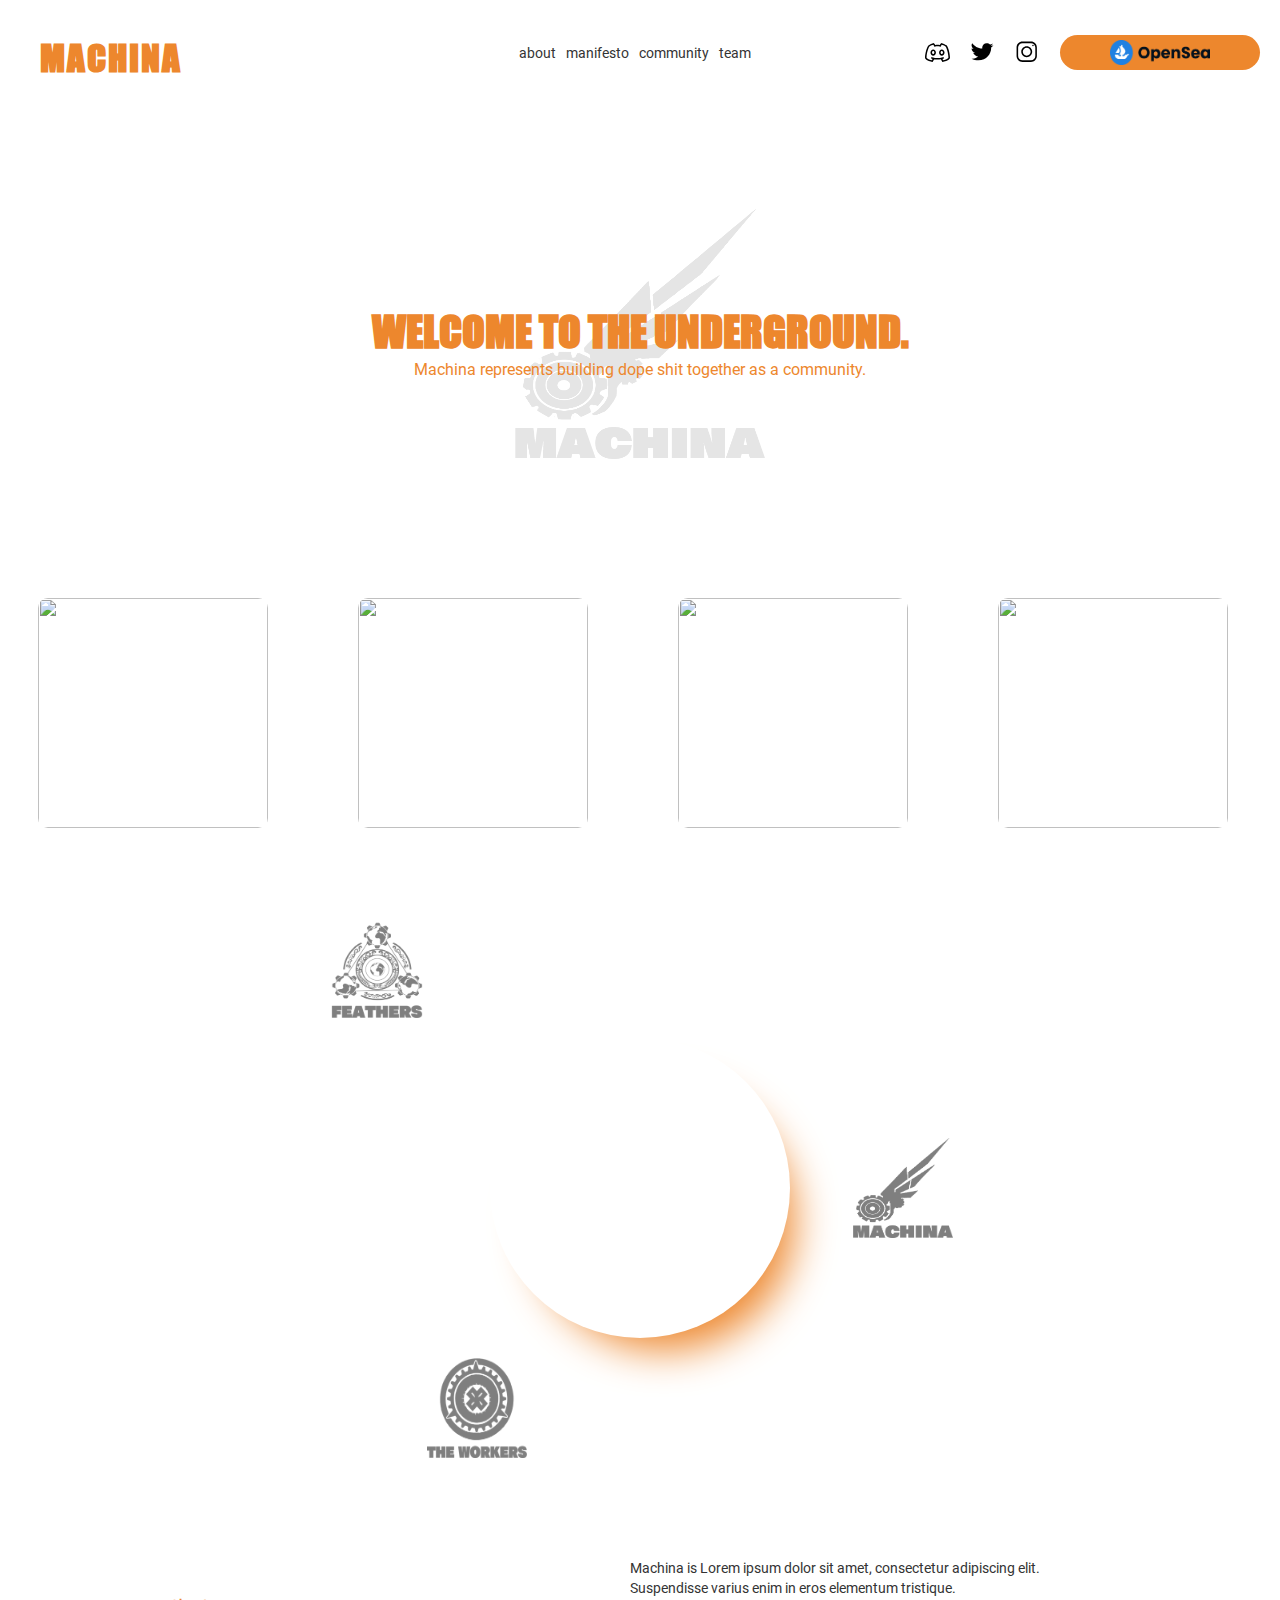
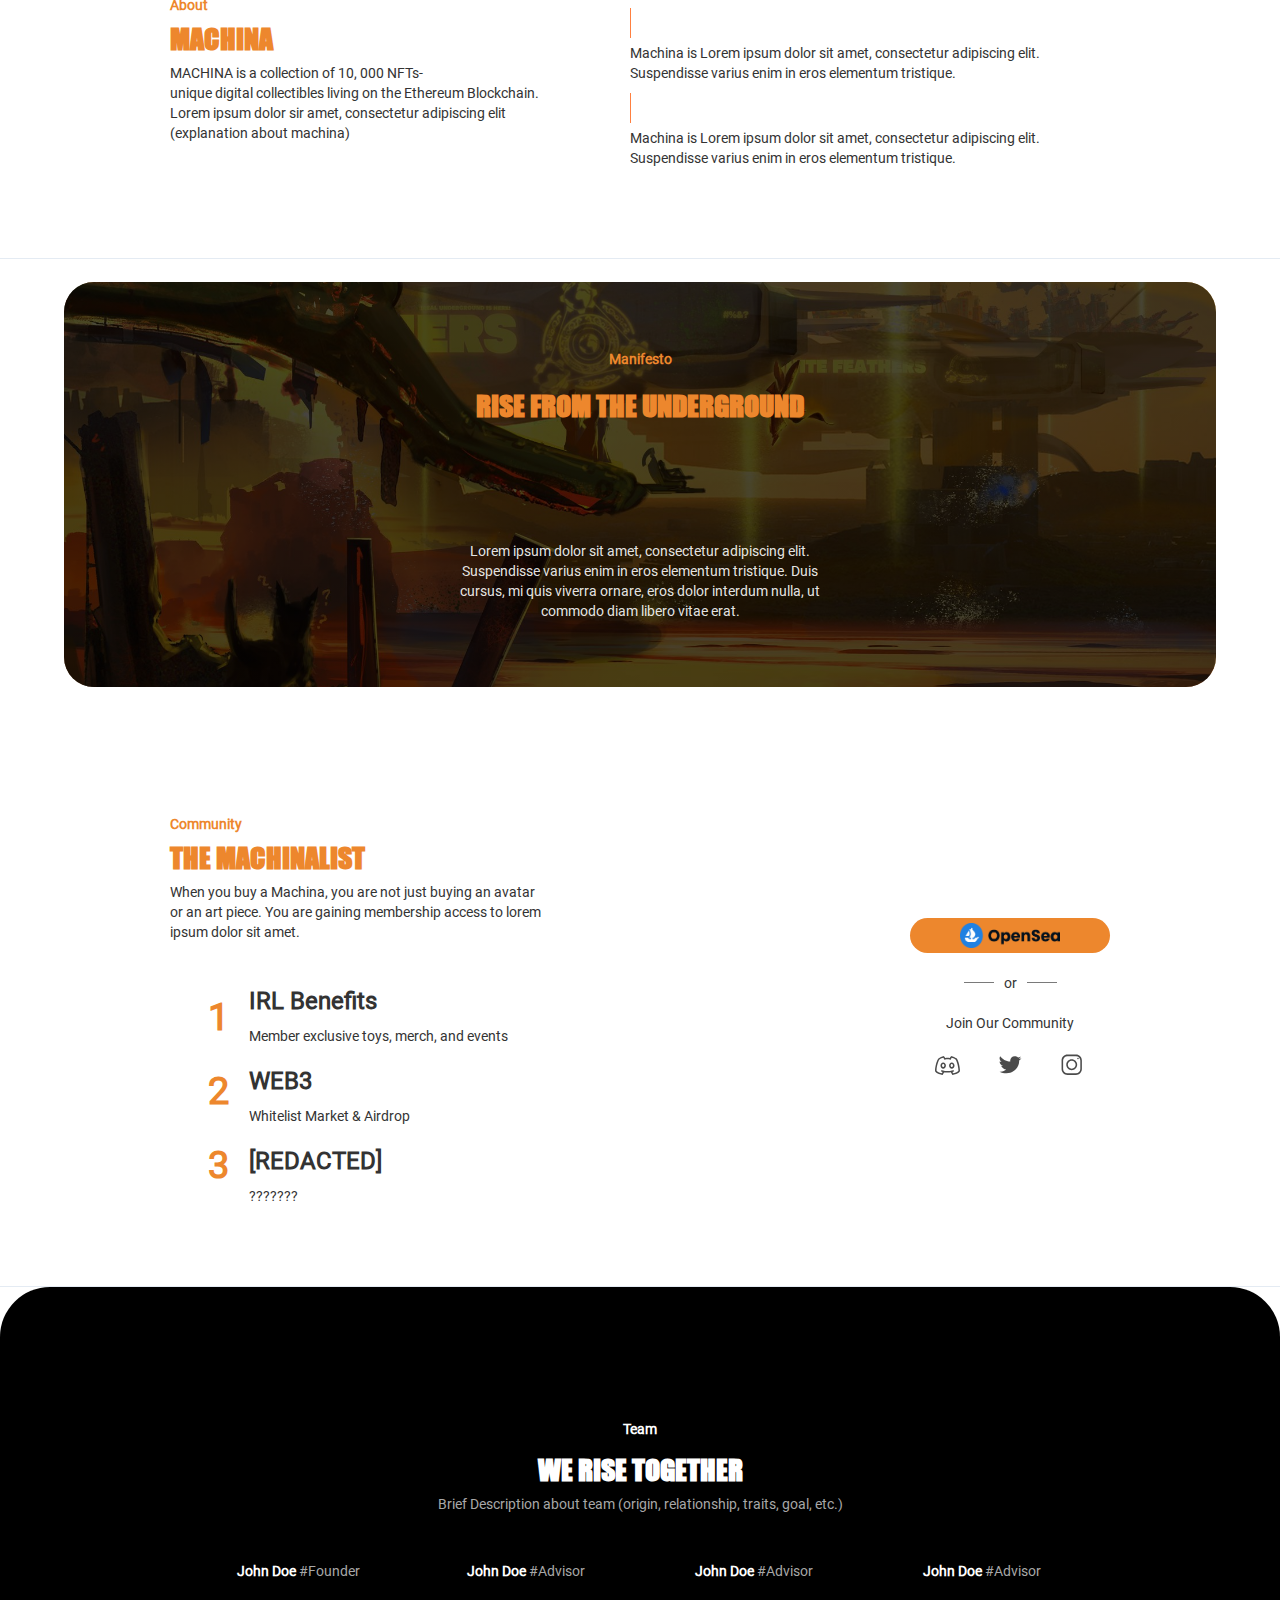
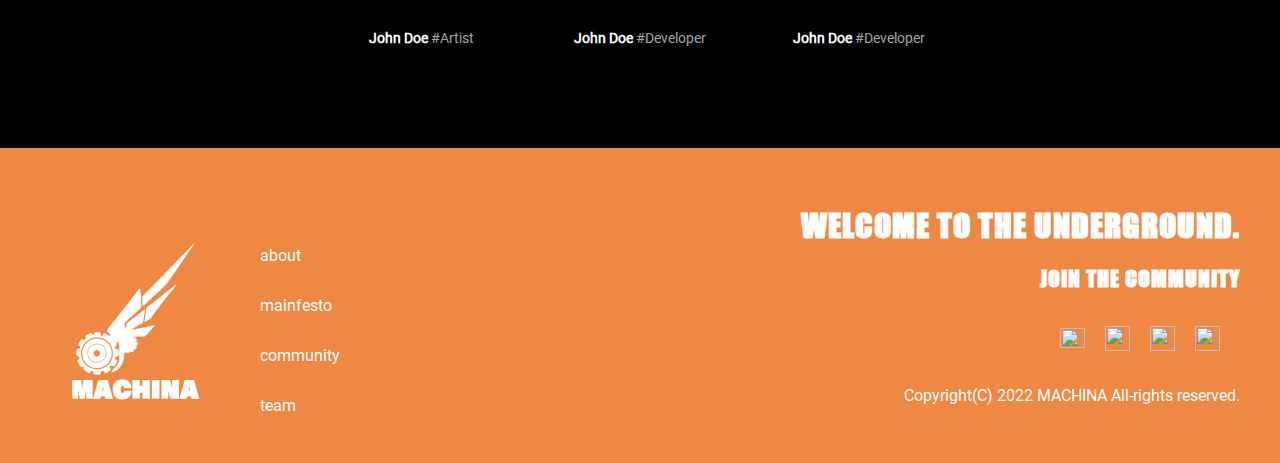
==== machina.html @ 13b844cc "team + hero spacing" ====
<!DOCTYPE html><!--  Last Published: Tue Jul 26 2022 20:17:56 GMT+0000 (Coordinated Universal Time)  -->
<html data-wf-page="62db1f4dfe704f326cfc9c7f" data-wf-site="62cc7c7fad8a382e8a44cbcd">
<head>
  <meta charset="utf-8">
  <title>Machina</title>
  <meta content="Machina" property="og:title">
  <meta content="Machina" property="twitter:title">
  <meta content="width=device-width, initial-scale=1" name="viewport">
  <link href="css/normalize.css" rel="stylesheet" type="text/css">
  <link href="css/components.css" rel="stylesheet" type="text/css">
  <link href="css/machinanewux.css" rel="stylesheet" type="text/css">
  <!-- [if lt IE 9]><script src="https://cdnjs.cloudflare.com/ajax/libs/html5shiv/3.7.3/html5shiv.min.js" type="text/javascript"></script><![endif] -->
  <script type="text/javascript">
      ! function(o, c) {
        var n = c.documentElement,
          t = " w-mod-";
        n.className += t + "js", ("ontouchstart" in o || o.DocumentTouch && c instanceof DocumentTouch) && (n.className += t + "touch")
      }(window, document);
    </script>
  <link href="images/favicon.ico" rel="shortcut icon" type="image/x-icon">
  <link href="images/webclip.png" rel="apple-touch-icon">
</head>
<body>
  <div class="navbarsection wf-section">
    <div data-animation="default" data-collapse="medium" data-duration="400" data-easing="ease" data-easing2="ease" role="banner" class="navbarobject w-nav">
      <div class="container w-container">
        <div class="divleftnavbar">
          <a href="index.html" class="brand w-nav-brand">
            <h1 class="headingnavbar">MACHINA</h1>
          </a>
        </div>
        <div class="divcenternavbar">
          <div class="navbarnavigationtext">about</div>
          <div class="navbarnavigationtext">manifesto</div>
          <div class="navbarnavigationtext">community</div>
          <div class="navbarnavigationtext">team</div>
        </div>
        <div class="divrightnavbar">
          <nav role="navigation" class="nav-menu w-nav-menu">
            <a href="#" class="link-block w-inline-block"><img src="images/icons8-discord-new-64.svg" loading="lazy" width="25" height="25" alt="" class="icon"></a>
            <a href="#" class="link-block w-inline-block"><img src="images/icons8-twitter-64.svg" loading="lazy" width="25" height="25" alt="" class="icon"></a>
            <a href="#" class="link-block w-inline-block"><img src="images/icons8-instagram-64.svg" loading="lazy" width="25" height="25" alt="" class="icon"></a>
            <a href="#" class="link-block-opensea w-inline-block"><img src="images/OpenSea-Full-Logo-dark.png" loading="lazy" width="100" height="25" sizes="(max-width: 991px) 100vw, 100px" srcset="images/OpenSea-Full-Logo-dark-p-500.png 500w, images/OpenSea-Full-Logo-dark-p-800.png 800w, images/OpenSea-Full-Logo-dark.png 1311w" alt="" class="image-os"></a>
          </nav>
          <div class="w-nav-button">
            <div class="w-icon-nav-menu"></div>
          </div>
        </div>
      </div>
    </div>
  </div>
  <div class="herosection wf-section">
    <div class="heroheadingwrapper"><img src="images/MACHINA.png" loading="lazy" width="250" height="250" alt="" class="opacitylogo">
      <div class="herocentralwrapper">
        <h1 class="headinghero"><strong class="bold-text-2">Welcome to the underground.</strong></h1>
        <div class="herosubheading">Machina represents building dope shit together as a community.</div>
      </div>
    </div>
    <div class="imgcardswrapper"><img src="https://d3e54v103j8qbb.cloudfront.net/plugins/Basic/assets/placeholder.60f9b1840c.svg" loading="lazy" width="230" height="230" alt="" class="imacards"><img src="https://d3e54v103j8qbb.cloudfront.net/plugins/Basic/assets/placeholder.60f9b1840c.svg" loading="lazy" width="230" height="230" alt="" class="imacards"><img src="https://d3e54v103j8qbb.cloudfront.net/plugins/Basic/assets/placeholder.60f9b1840c.svg" loading="lazy" width="230" height="230" alt="" class="imacards"><img src="https://d3e54v103j8qbb.cloudfront.net/plugins/Basic/assets/placeholder.60f9b1840c.svg" loading="lazy" width="230" height="230" alt="" class="imacards"></div>
  </div>
  <div class="aboutsection wf-section">
    <div class="aboutwrapper">
      <div class="aboutsubwrapper"><img src="images/FEATHERS_bw.png" loading="lazy" width="100" height="100" sizes="(max-width: 479px) 33vw, 100px" srcset="images/FEATHERS_bw-p-500.png 500w, images/FEATHERS_bw.png 574w" alt="" class="circleiconleft"></div>
      <div class="aboutsubwrapper"><img src="images/THE_WOKERS.png" loading="lazy" width="100" height="100" sizes="(max-width: 479px) 33vw, 100px" srcset="images/THE_WOKERS-p-500.png 500w, images/THE_WOKERS.png 645w" alt="" class="circleiconcentral"></div>
      <div class="aboutsubwrapper"><img src="images/MACHINA.png" loading="lazy" width="100" height="100" alt="" class="circleiconright"></div>
      <div class="centralwrappercircle"></div>
    </div>
  </div>
  <section class="features-list wf-section">
    <div class="featurecontainer">
      <div class="features-wrapper">
        <div class="features-left">
          <h3 class="uppersubheading">About</h3>
          <h1 class="contentheading">Machina</h1>
          <p class="features-paragraph">MACHINA is a collection of 10, 000 NFTs-<br>unique digital collectibles living on the Ethereum Blockchain.<br>Lorem ipsum dolor sir amet, consectetur adipiscing elit<br>(explanation about machina)</p>
        </div>
        <div class="feature-right">
          <p class="featureparagraph">Machina is Lorem ipsum dolor sit amet, consectetur adipiscing elit. Suspendisse varius enim in eros elementum tristique.</p>
          <div class="orangelinediv"></div>
          <p class="featureparagraph">Machina is Lorem ipsum dolor sit amet, consectetur adipiscing elit. Suspendisse varius enim in eros elementum tristique.</p>
          <div class="orangelinediv"></div>
          <p class="featureparagraph">Machina is Lorem ipsum dolor sit amet, consectetur adipiscing elit. Suspendisse varius enim in eros elementum tristique.</p>
        </div>
      </div>
    </div>
  </section>
  <div class="manifestosection wf-section">
    <div class="manifestowrapper">
      <div class="overlay"></div>
      <div class="manifestoheadingwrapper">
        <h4 class="uppersubheading">Manifesto</h4>
        <h1 class="contentheading">RISE FROM THE UNDERGROUND</h1>
      </div>
      <div class="manifestotextwrapper">
        <p class="manifesttext">Lorem ipsum dolor sit amet, consectetur adipiscing elit. Suspendisse varius enim in eros elementum tristique. Duis cursus, mi quis viverra ornare, eros dolor interdum nulla, ut commodo diam libero vitae erat. </p>
      </div>
    </div>
  </div>
  <div class="features-list wf-section">
    <div class="featurecontainer">
      <div class="features-wrapper">
        <div class="features-left">
          <h3 class="uppersubheading">Community</h3>
          <h1 class="contentheading">THE MACHINALIST</h1>
          <p class="features-paragraph">When you buy a Machina, you are not just buying an avatar or an art piece. You are gaining membership access to lorem ipsum dolor sit amet. </p>
          <div class="div-block-20">
            <div class="div-block-21">
              <h1 class="heading-9">1</h1>
              <h1 class="heading-9">2</h1>
              <h1 class="heading-9">3</h1>
            </div>
            <div class="div-block-22">
              <h3>IRL Benefits</h3>
              <div>Member exclusive toys, merch, and events</div>
              <h3>WEB3</h3>
              <div>Whitelist Market &amp; Airdrop</div>
              <h3>[REDACTED]</h3>
              <div>???????</div>
            </div>
          </div>
        </div>
        <div class="machinalisright">
          <a href="#" class="link-block-opensea-copy w-inline-block"><img src="images/OpenSea-Full-Logo-dark.png" loading="lazy" width="100" height="25" sizes="(max-width: 479px) 50vw, 100px" srcset="images/OpenSea-Full-Logo-dark-p-500.png 500w, images/OpenSea-Full-Logo-dark-p-800.png 800w, images/OpenSea-Full-Logo-dark.png 1311w" alt="" class="image-os"></a>
          <div class="orwrapper">
            <div class="orsubwrapper">
              <div class="div-block-26"></div>
              <div class="text-block-5">or</div>
              <div class="div-block-26"></div>
            </div>
          </div>
          <div class="jointext">Join Our Community</div>
          <div class="iconswrapper">
            <a href="#" class="link-block w-inline-block"><img src="images/icons8-discord-new-64.svg" loading="lazy" width="25" height="25" alt="" class="iconmachinalist"></a>
            <a href="#" class="link-block w-inline-block"><img src="images/icons8-twitter-64.svg" loading="lazy" width="25" height="25" alt="" class="iconmachinalist"></a>
            <a href="#" class="link-block w-inline-block"><img src="images/icons8-instagram-64.svg" loading="lazy" width="25" height="25" alt="" class="iconmachinalist"></a>
          </div>
        </div>
      </div>
    </div>
  </div>
  <div class="teamsection wf-section">
    <div class="teamwrapper">
      <h1 class="uppersubheadingteam">Team</h1>
      <h1 class="contentheadingteam">we rise together</h1>
      <p class="teamtext">Brief Description about team (origin, relationship, traits, goal, etc.)</p>
      <div class="teamupperwrapper">
        <div class="teamimgwrapper"><img src="https://d3e54v103j8qbb.cloudfront.net/plugins/Basic/assets/placeholder.60f9b1840c.svg" loading="lazy" alt="" class="teamimage">
          <div class="subimgteamtext"><strong class="bold-text">John Doe</strong> #Founder</div>
        </div>
        <div class="teamimgwrapper"><img src="https://d3e54v103j8qbb.cloudfront.net/plugins/Basic/assets/placeholder.60f9b1840c.svg" loading="lazy" alt="" class="teamimage">
          <div class="subimgteamtext"><strong class="bold-text">John Doe</strong> #Advisor</div>
        </div>
        <div class="teamimgwrapper"><img src="https://d3e54v103j8qbb.cloudfront.net/plugins/Basic/assets/placeholder.60f9b1840c.svg" loading="lazy" alt="" class="teamimage">
          <div class="subimgteamtext"><strong class="bold-text">John Doe</strong> #Advisor</div>
        </div>
        <div class="teamimgwrapper"><img src="https://d3e54v103j8qbb.cloudfront.net/plugins/Basic/assets/placeholder.60f9b1840c.svg" loading="lazy" alt="" class="teamimage">
          <div class="subimgteamtext"><strong class="bold-text">John Doe</strong> #Advisor</div>
        </div>
      </div>
      <div class="teamdownwrapper">
        <div class="teamimgwrapper"><img src="https://d3e54v103j8qbb.cloudfront.net/plugins/Basic/assets/placeholder.60f9b1840c.svg" loading="lazy" alt="" class="teamimage">
          <div class="subimgteamtext"><strong class="bold-text">John Doe</strong> #Artist</div>
        </div>
        <div class="teamimgwrapper"><img src="https://d3e54v103j8qbb.cloudfront.net/plugins/Basic/assets/placeholder.60f9b1840c.svg" loading="lazy" alt="" class="teamimage">
          <div class="subimgteamtext"><strong class="bold-text">John Doe</strong> #Developer</div>
        </div>
        <div class="teamimgwrapper"><img src="https://d3e54v103j8qbb.cloudfront.net/plugins/Basic/assets/placeholder.60f9b1840c.svg" loading="lazy" alt="" class="teamimage">
          <div class="subimgteamtext"><strong class="bold-text">John Doe</strong> #Developer</div>
        </div>
      </div>
    </div>
  </div>
  <div class="sectionfooter wf-section">
    <div class="footerleftwrapper"><img src="images/Captura-de-tela-de-2022-07-11-18-16-29.png" loading="lazy" alt="" class="footerlogo">
      <div class="footernavigationwrapper">
        <div class="footernavigationtext">about</div>
        <div class="footernavigationtext">mainfesto</div>
        <div class="footernavigationtext">community</div>
        <div class="footernavigationtext">team</div>
      </div>
    </div>
    <div class="footerrightwrapper">
      <h1 class="footerheading">Welcome to the underground.</h1>
      <h2 class="footersubheading">Join The Community</h2>
      <div class="footericonswrapper">
        <a href="#" class="link-block w-inline-block"><img src="https://uploads-ssl.webflow.com/62cc7c7fad8a382e8a44cbcd/62cc91f28554203fd5717afa_Discord-Logo-White-1024x780.png" loading="lazy" width="25" height="20" alt="" class="icon"></a>
        <a href="#" class="link-block w-inline-block"><img src="https://uploads-ssl.webflow.com/62cc7c7fad8a382e8a44cbcd/62cc916a80accf51d7493790_twitter-xxl.png" loading="lazy" width="25" height="25" alt="" class="icon"></a>
        <a href="#" class="link-block w-inline-block"><img src="https://uploads-ssl.webflow.com/62cc7c7fad8a382e8a44cbcd/62cc91612afd1383635e9096_new-Instagram-logo-white-glyph-1200x1199.png" loading="lazy" width="25" height="25" alt="" class="icon"></a>
        <a href="#" class="link-block w-inline-block"><img src="https://uploads-ssl.webflow.com/62cc7c7fad8a382e8a44cbcd/62cc91511e0f220d277730ac_Logomark-Transparent%20White.png" loading="lazy" width="25" height="25" alt="" class="icon"></a>
      </div>
      <div class="footercopyrighttext">Copyright(C) 2022 MACHINA All-rights reserved.</div>
    </div>
  </div>
  <script src="https://d3e54v103j8qbb.cloudfront.net/js/jquery-3.5.1.min.dc5e7f18c8.js?site=62cc7c7fad8a382e8a44cbcd" type="text/javascript" integrity="sha256-9/aliU8dGd2tb6OSsuzixeV4y/faTqgFtohetphbbj0=" crossorigin="anonymous"></script>
  <script src="js/machinanewux.js" type="text/javascript"></script>
  <!-- [if lte IE 9]><script src="https://cdnjs.cloudflare.com/ajax/libs/placeholders/3.0.2/placeholders.min.js"></script><![endif] -->
</body>
</html>
---- css/components.css ----
@font-face {
  font-family: 'webflow-icons';
  src: url("[data-uri]") format('truetype');
  font-weight: normal;
  font-style: normal;
}
[class^="w-icon-"],
[class*=" w-icon-"] {
  /* use !important to prevent issues with browser extensions that change fonts */
  font-family: 'webflow-icons' !important;
  speak: none;
  font-style: normal;
  font-weight: normal;
  font-variant: normal;
  text-transform: none;
  line-height: 1;
  /* Better Font Rendering =========== */
  -webkit-font-smoothing: antialiased;
  -moz-osx-font-smoothing: grayscale;
}
.w-icon-slider-right:before {
  content: "\e600";
}
.w-icon-slider-left:before {
  content: "\e601";
}
.w-icon-nav-menu:before {
  content: "\e602";
}
.w-icon-arrow-down:before,
.w-icon-dropdown-toggle:before {
  content: "\e603";
}
.w-icon-file-upload-remove:before {
  content: "\e900";
}
.w-icon-file-upload-icon:before {
  content: "\e903";
}
* {
  -webkit-box-sizing: border-box;
  -moz-box-sizing: border-box;
  box-sizing: border-box;
}
html {
  height: 100%;
}
body {
  margin: 0;
  min-height: 100%;
  background-color: #fff;
  font-family: Arial, sans-serif;
  font-size: 14px;
  line-height: 20px;
  color: #333;
}
img {
  max-width: 100%;
  vertical-align: middle;
  display: inline-block;
}
html.w-mod-touch * {
  background-attachment: scroll !important;
}
.w-block {
  display: block;
}
.w-inline-block {
  max-width: 100%;
  display: inline-block;
}
.w-clearfix:before,
.w-clearfix:after {
  content: " ";
  display: table;
  grid-column-start: 1;
  grid-row-start: 1;
  grid-column-end: 2;
  grid-row-end: 2;
}
.w-clearfix:after {
  clear: both;
}
.w-hidden {
  display: none;
}
.w-button {
  display: inline-block;
  padding: 9px 15px;
  background-color: #3898EC;
  color: white;
  border: 0;
  line-height: inherit;
  text-decoration: none;
  cursor: pointer;
  border-radius: 0;
}
input.w-button {
  -webkit-appearance: button;
}
html[data-w-dynpage] [data-w-cloak] {
  color: transparent !important;
}
.w-webflow-badge,
.w-webflow-badge * {
  position: static;
  left: auto;
  top: auto;
  right: auto;
  bottom: auto;
  z-index: auto;
  display: block;
  visibility: visible;
  overflow: visible;
  overflow-x: visible;
  overflow-y: visible;
  box-sizing: border-box;
  width: auto;
  height: auto;
  max-height: none;
  max-width: none;
  min-height: 0;
  min-width: 0;
  margin: 0;
  padding: 0;
  float: none;
  clear: none;
  border: 0 none transparent;
  border-radius: 0;
  background: none;
  background-image: none;
  background-position: 0% 0%;
  background-size: auto auto;
  background-repeat: repeat;
  background-origin: padding-box;
  background-clip: border-box;
  background-attachment: scroll;
  background-color: transparent;
  box-shadow: none;
  opacity: 1;
  transform: none;
  transition: none;
  direction: ltr;
  font-family: inherit;
  font-weight: inherit;
  color: inherit;
  font-size: inherit;
  line-height: inherit;
  font-style: inherit;
  font-variant: inherit;
  text-align: inherit;
  letter-spacing: inherit;
  text-decoration: inherit;
  text-indent: 0;
  text-transform: inherit;
  list-style-type: disc;
  text-shadow: none;
  font-smoothing: auto;
  vertical-align: baseline;
  cursor: inherit;
  white-space: inherit;
  word-break: normal;
  word-spacing: normal;
  word-wrap: normal;
}
.w-webflow-badge {
  position: fixed !important;
  display: inline-block !important;
  visibility: visible !important;
  z-index: 2147483647 !important;
  top: auto !important;
  right: 12px !important;
  bottom: 12px !important;
  left: auto !important;
  color: #AAADB0 !important;
  background-color: #fff !important;
  border-radius: 3px !important;
  padding: 6px 8px 6px 6px !important;
  font-size: 12px !important;
  opacity: 1 !important;
  line-height: 14px !important;
  text-decoration: none !important;
  transform: none !important;
  margin: 0 !important;
  width: auto !important;
  height: auto !important;
  overflow: visible !important;
  white-space: nowrap;
  box-shadow: 0 0 0 1px rgba(0, 0, 0, 0.1), 0px 1px 3px rgba(0, 0, 0, 0.1);
  cursor: pointer;
}
.w-webflow-badge > img {
  display: inline-block !important;
  visibility: visible !important;
  opacity: 1 !important;
  vertical-align: middle !important;
}
h1,
h2,
h3,
h4,
h5,
h6 {
  font-weight: bold;
  margin-bottom: 10px;
}
h1 {
  font-size: 38px;
  line-height: 44px;
  margin-top: 20px;
}
h2 {
  font-size: 32px;
  line-height: 36px;
  margin-top: 20px;
}
h3 {
  font-size: 24px;
  line-height: 30px;
  margin-top: 20px;
}
h4 {
  font-size: 18px;
  line-height: 24px;
  margin-top: 10px;
}
h5 {
  font-size: 14px;
  line-height: 20px;
  margin-top: 10px;
}
h6 {
  font-size: 12px;
  line-height: 18px;
  margin-top: 10px;
}
p {
  margin-top: 0;
  margin-bottom: 10px;
}
blockquote {
  margin: 0 0 10px 0;
  padding: 10px 20px;
  border-left: 5px solid #E2E2E2;
  font-size: 18px;
  line-height: 22px;
}
figure {
  margin: 0;
  margin-bottom: 10px;
}
figcaption {
  margin-top: 5px;
  text-align: center;
}
ul,
ol {
  margin-top: 0px;
  margin-bottom: 10px;
  padding-left: 40px;
}
.w-list-unstyled {
  padding-left: 0;
  list-style: none;
}
.w-embed:before,
.w-embed:after {
  content: " ";
  display: table;
  grid-column-start: 1;
  grid-row-start: 1;
  grid-column-end: 2;
  grid-row-end: 2;
}
.w-embed:after {
  clear: both;
}
.w-video {
  width: 100%;
  position: relative;
  padding: 0;
}
.w-video iframe,
.w-video object,
.w-video embed {
  position: absolute;
  top: 0;
  left: 0;
  width: 100%;
  height: 100%;
  border: none;
}
fieldset {
  padding: 0;
  margin: 0;
  border: 0;
}
button,
[type='button'],
[type='reset'] {
  border: 0;
  cursor: pointer;
  -webkit-appearance: button;
}
.w-form {
  margin: 0 0 15px;
}
.w-form-done {
  display: none;
  padding: 20px;
  text-align: center;
  background-color: #dddddd;
}
.w-form-fail {
  display: none;
  margin-top: 10px;
  padding: 10px;
  background-color: #ffdede;
}
label {
  display: block;
  margin-bottom: 5px;
  font-weight: bold;
}
.w-input,
.w-select {
  display: block;
  width: 100%;
  height: 38px;
  padding: 8px 12px;
  margin-bottom: 10px;
  font-size: 14px;
  line-height: 1.42857143;
  color: #333333;
  vertical-align: middle;
  background-color: #ffffff;
  border: 1px solid #cccccc;
}
.w-input:-moz-placeholder,
.w-select:-moz-placeholder {
  color: #999;
}
.w-input::-moz-placeholder,
.w-select::-moz-placeholder {
  color: #999;
  opacity: 1;
}
.w-input:-ms-input-placeholder,
.w-select:-ms-input-placeholder {
  color: #999;
}
.w-input::-webkit-input-placeholder,
.w-select::-webkit-input-placeholder {
  color: #999;
}
.w-input:focus,
.w-select:focus {
  border-color: #3898EC;
  outline: 0;
}
.w-input[disabled],
.w-select[disabled],
.w-input[readonly],
.w-select[readonly],
fieldset[disabled] .w-input,
fieldset[disabled] .w-select {
  cursor: not-allowed;
}
.w-input[disabled]:not(.w-input-disabled),
.w-select[disabled]:not(.w-input-disabled),
.w-input[readonly],
.w-select[readonly],
fieldset[disabled]:not(.w-input-disabled) .w-input,
fieldset[disabled]:not(.w-input-disabled) .w-select {
  background-color: #eeeeee;
}
textarea.w-input,
textarea.w-select {
  height: auto;
}
.w-select {
  background-color: #f3f3f3;
}
.w-select[multiple] {
  height: auto;
}
.w-form-label {
  display: inline-block;
  cursor: pointer;
  font-weight: normal;
  margin-bottom: 0px;
}
.w-radio {
  display: block;
  margin-bottom: 5px;
  padding-left: 20px;
}
.w-radio:before,
.w-radio:after {
  content: " ";
  display: table;
  grid-column-start: 1;
  grid-row-start: 1;
  grid-column-end: 2;
  grid-row-end: 2;
}
.w-radio:after {
  clear: both;
}
.w-radio-input {
  margin: 4px 0 0;
  margin-top: 1px \9;
  line-height: normal;
  float: left;
  margin-left: -20px;
}
.w-radio-input {
  margin-top: 3px;
}
.w-file-upload {
  display: block;
  margin-bottom: 10px;
}
.w-file-upload-input {
  width: 0.1px;
  height: 0.1px;
  opacity: 0;
  overflow: hidden;
  position: absolute;
  z-index: -100;
}
.w-file-upload-default,
.w-file-upload-uploading,
.w-file-upload-success {
  display: inline-block;
  color: #333333;
}
.w-file-upload-error {
  display: block;
  margin-top: 10px;
}
.w-file-upload-default.w-hidden,
.w-file-upload-uploading.w-hidden,
.w-file-upload-error.w-hidden,
.w-file-upload-success.w-hidden {
  display: none;
}
.w-file-upload-uploading-btn {
  display: flex;
  font-size: 14px;
  font-weight: normal;
  cursor: pointer;
  margin: 0;
  padding: 8px 12px;
  border: 1px solid #cccccc;
  background-color: #fafafa;
}
.w-file-upload-file {
  display: flex;
  flex-grow: 1;
  justify-content: space-between;
  margin: 0;
  padding: 8px 9px 8px 11px;
  border: 1px solid #cccccc;
  background-color: #fafafa;
}
.w-file-upload-file-name {
  font-size: 14px;
  font-weight: normal;
  display: block;
}
.w-file-remove-link {
  margin-top: 3px;
  margin-left: 10px;
  width: auto;
  height: auto;
  padding: 3px;
  display: block;
  cursor: pointer;
}
.w-icon-file-upload-remove {
  margin: auto;
  font-size: 10px;
}
.w-file-upload-error-msg {
  display: inline-block;
  color: #ea384c;
  padding: 2px 0;
}
.w-file-upload-info {
  display: inline-block;
  line-height: 38px;
  padding: 0 12px;
}
.w-file-upload-label {
  display: inline-block;
  font-size: 14px;
  font-weight: normal;
  cursor: pointer;
  margin: 0;
  padding: 8px 12px;
  border: 1px solid #cccccc;
  background-color: #fafafa;
}
.w-icon-file-upload-icon,
.w-icon-file-upload-uploading {
  display: inline-block;
  margin-right: 8px;
  width: 20px;
}
.w-icon-file-upload-uploading {
  height: 20px;
}
.w-container {
  margin-left: auto;
  margin-right: auto;
  max-width: 940px;
}
.w-container:before,
.w-container:after {
  content: " ";
  display: table;
  grid-column-start: 1;
  grid-row-start: 1;
  grid-column-end: 2;
  grid-row-end: 2;
}
.w-container:after {
  clear: both;
}
.w-container .w-row {
  margin-left: -10px;
  margin-right: -10px;
}
.w-row:before,
.w-row:after {
  content: " ";
  display: table;
  grid-column-start: 1;
  grid-row-start: 1;
  grid-column-end: 2;
  grid-row-end: 2;
}
.w-row:after {
  clear: both;
}
.w-row .w-row {
  margin-left: 0;
  margin-right: 0;
}
.w-col {
  position: relative;
  float: left;
  width: 100%;
  min-height: 1px;
  padding-left: 10px;
  padding-right: 10px;
}
.w-col .w-col {
  padding-left: 0;
  padding-right: 0;
}
.w-col-1 {
  width: 8.33333333%;
}
.w-col-2 {
  width: 16.66666667%;
}
.w-col-3 {
  width: 25%;
}
.w-col-4 {
  width: 33.33333333%;
}
.w-col-5 {
  width: 41.66666667%;
}
.w-col-6 {
  width: 50%;
}
.w-col-7 {
  width: 58.33333333%;
}
.w-col-8 {
  width: 66.66666667%;
}
.w-col-9 {
  width: 75%;
}
.w-col-10 {
  width: 83.33333333%;
}
.w-col-11 {
  width: 91.66666667%;
}
.w-col-12 {
  width: 100%;
}
.w-hidden-main {
  display: none !important;
}
@media screen and (max-width: 991px) {
  .w-container {
    max-width: 728px;
  }
  .w-hidden-main {
    display: inherit !important;
  }
  .w-hidden-medium {
    display: none !important;
  }
  .w-col-medium-1 {
    width: 8.33333333%;
  }
  .w-col-medium-2 {
    width: 16.66666667%;
  }
  .w-col-medium-3 {
    width: 25%;
  }
  .w-col-medium-4 {
    width: 33.33333333%;
  }
  .w-col-medium-5 {
    width: 41.66666667%;
  }
  .w-col-medium-6 {
    width: 50%;
  }
  .w-col-medium-7 {
    width: 58.33333333%;
  }
  .w-col-medium-8 {
    width: 66.66666667%;
  }
  .w-col-medium-9 {
    width: 75%;
  }
  .w-col-medium-10 {
    width: 83.33333333%;
  }
  .w-col-medium-11 {
    width: 91.66666667%;
  }
  .w-col-medium-12 {
    width: 100%;
  }
  .w-col-stack {
    width: 100%;
    left: auto;
    right: auto;
  }
}
@media screen and (max-width: 767px) {
  .w-hidden-main {
    display: inherit !important;
  }
  .w-hidden-medium {
    display: inherit !important;
  }
  .w-hidden-small {
    display: none !important;
  }
  .w-row,
  .w-container .w-row {
    margin-left: 0;
    margin-right: 0;
  }
  .w-col {
    width: 100%;
    left: auto;
    right: auto;
  }
  .w-col-small-1 {
    width: 8.33333333%;
  }
  .w-col-small-2 {
    width: 16.66666667%;
  }
  .w-col-small-3 {
    width: 25%;
  }
  .w-col-small-4 {
    width: 33.33333333%;
  }
  .w-col-small-5 {
    width: 41.66666667%;
  }
  .w-col-small-6 {
    width: 50%;
  }
  .w-col-small-7 {
    width: 58.33333333%;
  }
  .w-col-small-8 {
    width: 66.66666667%;
  }
  .w-col-small-9 {
    width: 75%;
  }
  .w-col-small-10 {
    width: 83.33333333%;
  }
  .w-col-small-11 {
    width: 91.66666667%;
  }
  .w-col-small-12 {
    width: 100%;
  }
}
@media screen and (max-width: 479px) {
  .w-container {
    max-width: none;
  }
  .w-hidden-main {
    display: inherit !important;
  }
  .w-hidden-medium {
    display: inherit !important;
  }
  .w-hidden-small {
    display: inherit !important;
  }
  .w-hidden-tiny {
    display: none !important;
  }
  .w-col {
    width: 100%;
  }
  .w-col-tiny-1 {
    width: 8.33333333%;
  }
  .w-col-tiny-2 {
    width: 16.66666667%;
  }
  .w-col-tiny-3 {
    width: 25%;
  }
  .w-col-tiny-4 {
    width: 33.33333333%;
  }
  .w-col-tiny-5 {
    width: 41.66666667%;
  }
  .w-col-tiny-6 {
    width: 50%;
  }
  .w-col-tiny-7 {
    width: 58.33333333%;
  }
  .w-col-tiny-8 {
    width: 66.66666667%;
  }
  .w-col-tiny-9 {
    width: 75%;
  }
  .w-col-tiny-10 {
    width: 83.33333333%;
  }
  .w-col-tiny-11 {
    width: 91.66666667%;
  }
  .w-col-tiny-12 {
    width: 100%;
  }
}
.w-widget {
  position: relative;
}
.w-widget-map {
  width: 100%;
  height: 400px;
}
.w-widget-map label {
  width: auto;
  display: inline;
}
.w-widget-map img {
  max-width: inherit;
}
.w-widget-map .gm-style-iw {
  text-align: center;
}
.w-widget-map .gm-style-iw > button {
  display: none !important;
}
.w-widget-twitter {
  overflow: hidden;
}
.w-widget-twitter-count-shim {
  display: inline-block;
  vertical-align: top;
  position: relative;
  width: 28px;
  height: 20px;
  text-align: center;
  background: white;
  border: #758696 solid 1px;
  border-radius: 3px;
}
.w-widget-twitter-count-shim * {
  pointer-events: none;
  -webkit-user-select: none;
  -moz-user-select: none;
  -ms-user-select: none;
  user-select: none;
}
.w-widget-twitter-count-shim .w-widget-twitter-count-inner {
  position: relative;
  font-size: 15px;
  line-height: 12px;
  text-align: center;
  color: #999;
  font-family: serif;
}
.w-widget-twitter-count-shim .w-widget-twitter-count-clear {
  position: relative;
  display: block;
}
.w-widget-twitter-count-shim.w--large {
  width: 36px;
  height: 28px;
}
.w-widget-twitter-count-shim.w--large .w-widget-twitter-count-inner {
  font-size: 18px;
  line-height: 18px;
}
.w-widget-twitter-count-shim:not(.w--vertical) {
  margin-left: 5px;
  margin-right: 8px;
}
.w-widget-twitter-count-shim:not(.w--vertical).w--large {
  margin-left: 6px;
}
.w-widget-twitter-count-shim:not(.w--vertical):before,
.w-widget-twitter-count-shim:not(.w--vertical):after {
  top: 50%;
  left: 0;
  border: solid transparent;
  content: ' ';
  height: 0;
  width: 0;
  position: absolute;
  pointer-events: none;
}
.w-widget-twitter-count-shim:not(.w--vertical):before {
  border-color: rgba(117, 134, 150, 0);
  border-right-color: #5d6c7b;
  border-width: 4px;
  margin-left: -9px;
  margin-top: -4px;
}
.w-widget-twitter-count-shim:not(.w--vertical).w--large:before {
  border-width: 5px;
  margin-left: -10px;
  margin-top: -5px;
}
.w-widget-twitter-count-shim:not(.w--vertical):after {
  border-color: rgba(255, 255, 255, 0);
  border-right-color: white;
  border-width: 4px;
  margin-left: -8px;
  margin-top: -4px;
}
.w-widget-twitter-count-shim:not(.w--vertical).w--large:after {
  border-width: 5px;
  margin-left: -9px;
  margin-top: -5px;
}
.w-widget-twitter-count-shim.w--vertical {
  width: 61px;
  height: 33px;
  margin-bottom: 8px;
}
.w-widget-twitter-count-shim.w--vertical:before,
.w-widget-twitter-count-shim.w--vertical:after {
  top: 100%;
  left: 50%;
  border: solid transparent;
  content: ' ';
  height: 0;
  width: 0;
  position: absolute;
  pointer-events: none;
}
.w-widget-twitter-count-shim.w--vertical:before {
  border-color: rgba(117, 134, 150, 0);
  border-top-color: #5d6c7b;
  border-width: 5px;
  margin-left: -5px;
}
.w-widget-twitter-count-shim.w--vertical:after {
  border-color: rgba(255, 255, 255, 0);
  border-top-color: white;
  border-width: 4px;
  margin-left: -4px;
}
.w-widget-twitter-count-shim.w--vertical .w-widget-twitter-count-inner {
  font-size: 18px;
  line-height: 22px;
}
.w-widget-twitter-count-shim.w--vertical.w--large {
  width: 76px;
}
.w-background-video {
  position: relative;
  overflow: hidden;
  height: 500px;
  color: white;
}
.w-background-video > video {
  background-size: cover;
  background-position: 50% 50%;
  position: absolute;
  margin: auto;
  width: 100%;
  height: 100%;
  right: -100%;
  bottom: -100%;
  top: -100%;
  left: -100%;
  object-fit: cover;
  z-index: -100;
}
.w-background-video > video::-webkit-media-controls-start-playback-button {
  display: none !important;
  -webkit-appearance: none;
}
.w-background-video--control {
  position: absolute;
  bottom: 1em;
  right: 1em;
  background-color: transparent;
  padding: 0;
}
.w-background-video--control > [hidden] {
  display: none !important;
}
.w-slider {
  position: relative;
  height: 300px;
  text-align: center;
  background: #dddddd;
  clear: both;
  -webkit-tap-highlight-color: rgba(0, 0, 0, 0);
  tap-highlight-color: rgba(0, 0, 0, 0);
}
.w-slider-mask {
  position: relative;
  display: block;
  overflow: hidden;
  z-index: 1;
  left: 0;
  right: 0;
  height: 100%;
  white-space: nowrap;
}
.w-slide {
  position: relative;
  display: inline-block;
  vertical-align: top;
  width: 100%;
  height: 100%;
  white-space: normal;
  text-align: left;
}
.w-slider-nav {
  position: absolute;
  z-index: 2;
  top: auto;
  right: 0;
  bottom: 0;
  left: 0;
  margin: auto;
  padding-top: 10px;
  height: 40px;
  text-align: center;
  -webkit-tap-highlight-color: rgba(0, 0, 0, 0);
  tap-highlight-color: rgba(0, 0, 0, 0);
}
.w-slider-nav.w-round > div {
  border-radius: 100%;
}
.w-slider-nav.w-num > div {
  width: auto;
  height: auto;
  padding: 0.2em 0.5em;
  font-size: inherit;
  line-height: inherit;
}
.w-slider-nav.w-shadow > div {
  box-shadow: 0 0 3px rgba(51, 51, 51, 0.4);
}
.w-slider-nav-invert {
  color: #fff;
}
.w-slider-nav-invert > div {
  background-color: rgba(34, 34, 34, 0.4);
}
.w-slider-nav-invert > div.w-active {
  background-color: #222;
}
.w-slider-dot {
  position: relative;
  display: inline-block;
  width: 1em;
  height: 1em;
  background-color: rgba(255, 255, 255, 0.4);
  cursor: pointer;
  margin: 0 3px 0.5em;
  transition: background-color 100ms, color 100ms;
}
.w-slider-dot.w-active {
  background-color: #fff;
}
.w-slider-dot:focus {
  outline: none;
  box-shadow: 0px 0px 0px 2px #fff;
}
.w-slider-dot:focus.w-active {
  box-shadow: none;
}
.w-slider-arrow-left,
.w-slider-arrow-right {
  position: absolute;
  width: 80px;
  top: 0;
  right: 0;
  bottom: 0;
  left: 0;
  margin: auto;
  cursor: pointer;
  overflow: hidden;
  color: white;
  font-size: 40px;
  -webkit-tap-highlight-color: rgba(0, 0, 0, 0);
  tap-highlight-color: rgba(0, 0, 0, 0);
  -webkit-user-select: none;
  -moz-user-select: none;
  -ms-user-select: none;
  user-select: none;
}
.w-slider-arrow-left [class^='w-icon-'],
.w-slider-arrow-right [class^='w-icon-'],
.w-slider-arrow-left [class*=' w-icon-'],
.w-slider-arrow-right [class*=' w-icon-'] {
  position: absolute;
}
.w-slider-arrow-left:focus,
.w-slider-arrow-right:focus {
  outline: 0;
}
.w-slider-arrow-left {
  z-index: 3;
  right: auto;
}
.w-slider-arrow-right {
  z-index: 4;
  left: auto;
}
.w-icon-slider-left,
.w-icon-slider-right {
  top: 0;
  right: 0;
  bottom: 0;
  left: 0;
  margin: auto;
  width: 1em;
  height: 1em;
}
.w-slider-aria-label {
  border: 0;
  clip: rect(0 0 0 0);
  height: 1px;
  margin: -1px;
  overflow: hidden;
  padding: 0;
  position: absolute;
  width: 1px;
}
.w-slider-force-show {
  display: block !important;
}
.w-dropdown {
  display: inline-block;
  position: relative;
  text-align: left;
  margin-left: auto;
  margin-right: auto;
  z-index: 900;
}
.w-dropdown-btn,
.w-dropdown-toggle,
.w-dropdown-link {
  position: relative;
  vertical-align: top;
  text-decoration: none;
  color: #222222;
  padding: 20px;
  text-align: left;
  margin-left: auto;
  margin-right: auto;
  white-space: nowrap;
}
.w-dropdown-toggle {
  -webkit-user-select: none;
  -moz-user-select: none;
  -ms-user-select: none;
  user-select: none;
  display: inline-block;
  cursor: pointer;
  padding-right: 40px;
}
.w-dropdown-toggle:focus {
  outline: 0;
}
.w-icon-dropdown-toggle {
  position: absolute;
  top: 0;
  right: 0;
  bottom: 0;
  margin: auto;
  margin-right: 20px;
  width: 1em;
  height: 1em;
}
.w-dropdown-list {
  position: absolute;
  background: #dddddd;
  display: none;
  min-width: 100%;
}
.w-dropdown-list.w--open {
  display: block;
}
.w-dropdown-link {
  padding: 10px 20px;
  display: block;
  color: #222222;
}
.w-dropdown-link.w--current {
  color: #0082f3;
}
.w-dropdown-link:focus {
  outline: 0;
}
@media screen and (max-width: 767px) {
  .w-nav-brand {
    padding-left: 10px;
  }
}
/**
 * ## Note
 * Safari (on both iOS and OS X) does not handle viewport units (vh, vw) well.
 * For example percentage units do not work on descendants of elements that
 * have any dimensions expressed in viewport units. It also doesn’t handle them at
 * all in `calc()`.
 */
/**
 * Wrapper around all lightbox elements
 *
 * 1. Since the lightbox can receive focus, IE also gives it an outline.
 * 2. Fixes flickering on Chrome when a transition is in progress
 *    underneath the lightbox.
 */
.w-lightbox-backdrop {
  color: #000;
  cursor: auto;
  font-family: serif;
  font-size: medium;
  font-style: normal;
  font-variant: normal;
  font-weight: normal;
  letter-spacing: normal;
  line-height: normal;
  list-style: disc;
  text-align: start;
  text-indent: 0;
  text-shadow: none;
  text-transform: none;
  visibility: visible;
  white-space: normal;
  word-break: normal;
  word-spacing: normal;
  word-wrap: normal;
  position: fixed;
  top: 0;
  right: 0;
  bottom: 0;
  left: 0;
  color: #fff;
  font-family: "Helvetica Neue", Helvetica, Ubuntu, "Segoe UI", Verdana, sans-serif;
  font-size: 17px;
  line-height: 1.2;
  font-weight: 300;
  text-align: center;
  background: rgba(0, 0, 0, 0.9);
  z-index: 2000;
  outline: 0;
  /* 1 */
  opacity: 0;
  -webkit-user-select: none;
  -moz-user-select: none;
  -ms-user-select: none;
  -webkit-tap-highlight-color: transparent;
  -webkit-transform: translate(0, 0);
  /* 2 */
}
/**
 * Neat trick to bind the rubberband effect to our canvas instead of the whole
 * document on iOS. It also prevents a bug that causes the document underneath to scroll.
 */
.w-lightbox-backdrop,
.w-lightbox-container {
  height: 100%;
  overflow: auto;
  -webkit-overflow-scrolling: touch;
}
.w-lightbox-content {
  position: relative;
  height: 100vh;
  overflow: hidden;
}
.w-lightbox-view {
  position: absolute;
  width: 100vw;
  height: 100vh;
  opacity: 0;
}
.w-lightbox-view:before {
  content: "";
  height: 100vh;
}
/* .w-lightbox-content */
.w-lightbox-group,
.w-lightbox-group .w-lightbox-view,
.w-lightbox-group .w-lightbox-view:before {
  height: 86vh;
}
.w-lightbox-frame,
.w-lightbox-view:before {
  display: inline-block;
  vertical-align: middle;
}
/*
 * 1. Remove default margin set by user-agent on the <figure> element.
 */
.w-lightbox-figure {
  position: relative;
  margin: 0;
  /* 1 */
}
.w-lightbox-group .w-lightbox-figure {
  cursor: pointer;
}
/**
 * IE adds image dimensions as width and height attributes on the IMG tag,
 * but we need both width and height to be set to auto to enable scaling.
 */
.w-lightbox-img {
  width: auto;
  height: auto;
  max-width: none;
}
/**
 * 1. Reset if style is set by user on "All Images"
 */
.w-lightbox-image {
  display: block;
  float: none;
  /* 1 */
  max-width: 100vw;
  max-height: 100vh;
}
.w-lightbox-group .w-lightbox-image {
  max-height: 86vh;
}
.w-lightbox-caption {
  position: absolute;
  right: 0;
  bottom: 0;
  left: 0;
  padding: 0.5em 1em;
  background: rgba(0, 0, 0, 0.4);
  text-align: left;
  text-overflow: ellipsis;
  white-space: nowrap;
  overflow: hidden;
}
.w-lightbox-embed {
  position: absolute;
  top: 0;
  right: 0;
  bottom: 0;
  left: 0;
  width: 100%;
  height: 100%;
}
.w-lightbox-control {
  position: absolute;
  top: 0;
  width: 4em;
  background-size: 24px;
  background-repeat: no-repeat;
  background-position: center;
  cursor: pointer;
  -webkit-transition: all 0.3s;
  transition: all 0.3s;
}
.w-lightbox-left {
  display: none;
  bottom: 0;
  left: 0;
  /* <svg xmlns="http://www.w3.org/2000/svg" viewBox="-20 0 24 40" width="24" height="40"><g transform="rotate(45)"><path d="m0 0h5v23h23v5h-28z" opacity=".4"/><path d="m1 1h3v23h23v3h-26z" fill="#fff"/></g></svg> */
  background-image: url("[data-uri]");
}
.w-lightbox-right {
  display: none;
  right: 0;
  bottom: 0;
  /* <svg xmlns="http://www.w3.org/2000/svg" viewBox="-4 0 24 40" width="24" height="40"><g transform="rotate(45)"><path d="m0-0h28v28h-5v-23h-23z" opacity=".4"/><path d="m1 1h26v26h-3v-23h-23z" fill="#fff"/></g></svg> */
  background-image: url("[data-uri]");
}
/*
 * Without specifying the with and height inside the SVG, all versions of IE render the icon too small.
 * The bug does not seem to manifest itself if the elements are tall enough such as the above arrows.
 * (http://stackoverflow.com/questions/16092114/background-size-differs-in-internet-explorer)
 */
.w-lightbox-close {
  right: 0;
  height: 2.6em;
  /* <svg xmlns="http://www.w3.org/2000/svg" viewBox="-4 0 18 17" width="18" height="17"><g transform="rotate(45)"><path d="m0 0h7v-7h5v7h7v5h-7v7h-5v-7h-7z" opacity=".4"/><path d="m1 1h7v-7h3v7h7v3h-7v7h-3v-7h-7z" fill="#fff"/></g></svg> */
  background-image: url("[data-uri]");
  background-size: 18px;
}
/**
 * 1. All IE versions add extra space at the bottom without this.
 */
.w-lightbox-strip {
  position: absolute;
  bottom: 0;
  left: 0;
  right: 0;
  padding: 0 1vh;
  line-height: 0;
  /* 1 */
  white-space: nowrap;
  overflow-x: auto;
  overflow-y: hidden;
}
/*
 * 1. We use content-box to avoid having to do `width: calc(10vh + 2vw)`
 *    which doesn’t work in Safari anyway.
 * 2. Chrome renders images pixelated when switching to GPU. Making sure
 *    the parent is also rendered on the GPU (by setting translate3d for
 *    example) fixes this behavior.
 */
.w-lightbox-item {
  display: inline-block;
  width: 10vh;
  padding: 2vh 1vh;
  box-sizing: content-box;
  /* 1 */
  cursor: pointer;
  -webkit-transform: translate3d(0, 0, 0);
  /* 2 */
}
.w-lightbox-active {
  opacity: 0.3;
}
.w-lightbox-thumbnail {
  position: relative;
  height: 10vh;
  background: #222;
  overflow: hidden;
}
.w-lightbox-thumbnail-image {
  position: absolute;
  top: 0;
  left: 0;
}
.w-lightbox-thumbnail .w-lightbox-tall {
  top: 50%;
  width: 100%;
  -webkit-transform: translate(0, -50%);
  -ms-transform: translate(0, -50%);
  transform: translate(0, -50%);
}
.w-lightbox-thumbnail .w-lightbox-wide {
  left: 50%;
  height: 100%;
  -webkit-transform: translate(-50%, 0);
  -ms-transform: translate(-50%, 0);
  transform: translate(-50%, 0);
}
/*
 * Spinner
 *
 * Absolute pixel values are used to avoid rounding errors that would cause
 * the white spinning element to be misaligned with the track.
 */
.w-lightbox-spinner {
  position: absolute;
  top: 50%;
  left: 50%;
  box-sizing: border-box;
  width: 40px;
  height: 40px;
  margin-top: -20px;
  margin-left: -20px;
  border: 5px solid rgba(0, 0, 0, 0.4);
  border-radius: 50%;
  -webkit-animation: spin 0.8s infinite linear;
  animation: spin 0.8s infinite linear;
}
.w-lightbox-spinner:after {
  content: "";
  position: absolute;
  top: -4px;
  right: -4px;
  bottom: -4px;
  left: -4px;
  border: 3px solid transparent;
  border-bottom-color: #fff;
  border-radius: 50%;
}
/*
 * Utility classes
 */
.w-lightbox-hide {
  display: none;
}
.w-lightbox-noscroll {
  overflow: hidden;
}
@media (min-width: 768px) {
  .w-lightbox-content {
    height: 96vh;
    margin-top: 2vh;
  }
  .w-lightbox-view,
  .w-lightbox-view:before {
    height: 96vh;
  }
  /* .w-lightbox-content */
  .w-lightbox-group,
  .w-lightbox-group .w-lightbox-view,
  .w-lightbox-group .w-lightbox-view:before {
    height: 84vh;
  }
  .w-lightbox-image {
    max-width: 96vw;
    max-height: 96vh;
  }
  .w-lightbox-group .w-lightbox-image {
    max-width: 82.3vw;
    max-height: 84vh;
  }
  .w-lightbox-left,
  .w-lightbox-right {
    display: block;
    opacity: 0.5;
  }
  .w-lightbox-close {
    opacity: 0.8;
  }
  .w-lightbox-control:hover {
    opacity: 1;
  }
}
.w-lightbox-inactive,
.w-lightbox-inactive:hover {
  opacity: 0;
}
.w-richtext:before,
.w-richtext:after {
  content: " ";
  display: table;
  grid-column-start: 1;
  grid-row-start: 1;
  grid-column-end: 2;
  grid-row-end: 2;
}
.w-richtext:after {
  clear: both;
}
.w-richtext[contenteditable="true"]:before,
.w-richtext[contenteditable="true"]:after {
  white-space: initial;
}
.w-richtext ol,
.w-richtext ul {
  overflow: hidden;
}
.w-richtext .w-richtext-figure-selected.w-richtext-figure-type-video div:after,
.w-richtext .w-richtext-figure-selected[data-rt-type="video"] div:after {
  outline: 2px solid #2895f7;
}
.w-richtext .w-richtext-figure-selected.w-richtext-figure-type-image div,
.w-richtext .w-richtext-figure-selected[data-rt-type="image"] div {
  outline: 2px solid #2895f7;
}
.w-richtext figure.w-richtext-figure-type-video > div:after,
.w-richtext figure[data-rt-type="video"] > div:after {
  content: '';
  position: absolute;
  display: none;
  left: 0;
  top: 0;
  right: 0;
  bottom: 0;
}
.w-richtext figure {
  position: relative;
  max-width: 60%;
}
.w-richtext figure > div:before {
  cursor: default!important;
}
.w-richtext figure img {
  width: 100%;
}
.w-richtext figure figcaption.w-richtext-figcaption-placeholder {
  opacity: 0.6;
}
.w-richtext figure div {
  /* fix incorrectly sized selection border in the data manager */
  font-size: 0px;
  color: transparent;
}
.w-richtext figure.w-richtext-figure-type-image,
.w-richtext figure[data-rt-type="image"] {
  display: table;
}
.w-richtext figure.w-richtext-figure-type-image > div,
.w-richtext figure[data-rt-type="image"] > div {
  display: inline-block;
}
.w-richtext figure.w-richtext-figure-type-image > figcaption,
.w-richtext figure[data-rt-type="image"] > figcaption {
  display: table-caption;
  caption-side: bottom;
}
.w-richtext figure.w-richtext-figure-type-video,
.w-richtext figure[data-rt-type="video"] {
  width: 60%;
  height: 0;
}
.w-richtext figure.w-richtext-figure-type-video iframe,
.w-richtext figure[data-rt-type="video"] iframe {
  position: absolute;
  top: 0;
  left: 0;
  width: 100%;
  height: 100%;
}
.w-richtext figure.w-richtext-figure-type-video > div,
.w-richtext figure[data-rt-type="video"] > div {
  width: 100%;
}
.w-richtext figure.w-richtext-align-center {
  margin-right: auto;
  margin-left: auto;
  clear: both;
}
.w-richtext figure.w-richtext-align-center.w-richtext-figure-type-image > div,
.w-richtext figure.w-richtext-align-center[data-rt-type="image"] > div {
  max-width: 100%;
}
.w-richtext figure.w-richtext-align-normal {
  clear: both;
}
.w-richtext figure.w-richtext-align-fullwidth {
  width: 100%;
  max-width: 100%;
  text-align: center;
  clear: both;
  display: block;
  margin-right: auto;
  margin-left: auto;
}
.w-richtext figure.w-richtext-align-fullwidth > div {
  display: inline-block;
  /* padding-bottom is used for aspect ratios in video figures
      we want the div to inherit that so hover/selection borders in the designer-canvas
      fit right*/
  padding-bottom: inherit;
}
.w-richtext figure.w-richtext-align-fullwidth > figcaption {
  display: block;
}
.w-richtext figure.w-richtext-align-floatleft {
  float: left;
  margin-right: 15px;
  clear: none;
}
.w-richtext figure.w-richtext-align-floatright {
  float: right;
  margin-left: 15px;
  clear: none;
}
.w-nav {
  position: relative;
  background: #dddddd;
  z-index: 1000;
}
.w-nav:before,
.w-nav:after {
  content: " ";
  display: table;
  grid-column-start: 1;
  grid-row-start: 1;
  grid-column-end: 2;
  grid-row-end: 2;
}
.w-nav:after {
  clear: both;
}
.w-nav-brand {
  position: relative;
  float: left;
  text-decoration: none;
  color: #333333;
}
.w-nav-link {
  position: relative;
  display: inline-block;
  vertical-align: top;
  text-decoration: none;
  color: #222222;
  padding: 20px;
  text-align: left;
  margin-left: auto;
  margin-right: auto;
}
.w-nav-link.w--current {
  color: #0082f3;
}
.w-nav-menu {
  position: relative;
  float: right;
}
[data-nav-menu-open] {
  display: block !important;
  position: absolute;
  top: 100%;
  left: 0;
  right: 0;
  background: #C8C8C8;
  text-align: center;
  overflow: visible;
  min-width: 200px;
}
.w--nav-link-open {
  display: block;
  position: relative;
}
.w-nav-overlay {
  position: absolute;
  overflow: hidden;
  display: none;
  top: 100%;
  left: 0;
  right: 0;
  width: 100%;
}
.w-nav-overlay [data-nav-menu-open] {
  top: 0;
}
.w-nav[data-animation="over-left"] .w-nav-overlay {
  width: auto;
}
.w-nav[data-animation="over-left"] .w-nav-overlay,
.w-nav[data-animation="over-left"] [data-nav-menu-open] {
  right: auto;
  z-index: 1;
  top: 0;
}
.w-nav[data-animation="over-right"] .w-nav-overlay {
  width: auto;
}
.w-nav[data-animation="over-right"] .w-nav-overlay,
.w-nav[data-animation="over-right"] [data-nav-menu-open] {
  left: auto;
  z-index: 1;
  top: 0;
}
.w-nav-button {
  position: relative;
  float: right;
  padding: 18px;
  font-size: 24px;
  display: none;
  cursor: pointer;
  -webkit-tap-highlight-color: rgba(0, 0, 0, 0);
  tap-highlight-color: rgba(0, 0, 0, 0);
  -webkit-user-select: none;
  -moz-user-select: none;
  -ms-user-select: none;
  user-select: none;
}
.w-nav-button:focus {
  outline: 0;
}
.w-nav-button.w--open {
  background-color: #C8C8C8;
  color: white;
}
.w-nav[data-collapse="all"] .w-nav-menu {
  display: none;
}
.w-nav[data-collapse="all"] .w-nav-button {
  display: block;
}
.w--nav-dropdown-open {
  display: block;
}
.w--nav-dropdown-toggle-open {
  display: block;
}
.w--nav-dropdown-list-open {
  position: static;
}
@media screen and (max-width: 991px) {
  .w-nav[data-collapse="medium"] .w-nav-menu {
    display: none;
  }
  .w-nav[data-collapse="medium"] .w-nav-button {
    display: block;
  }
}
@media screen and (max-width: 767px) {
  .w-nav[data-collapse="small"] .w-nav-menu {
    display: none;
  }
  .w-nav[data-collapse="small"] .w-nav-button {
    display: block;
  }
  .w-nav-brand {
    padding-left: 10px;
  }
}
@media screen and (max-width: 479px) {
  .w-nav[data-collapse="tiny"] .w-nav-menu {
    display: none;
  }
  .w-nav[data-collapse="tiny"] .w-nav-button {
    display: block;
  }
}
.w-tabs {
  position: relative;
}
.w-tabs:before,
.w-tabs:after {
  content: " ";
  display: table;
  grid-column-start: 1;
  grid-row-start: 1;
  grid-column-end: 2;
  grid-row-end: 2;
}
.w-tabs:after {
  clear: both;
}
.w-tab-menu {
  position: relative;
}
.w-tab-link {
  position: relative;
  display: inline-block;
  vertical-align: top;
  text-decoration: none;
  padding: 9px 30px;
  text-align: left;
  cursor: pointer;
  color: #222222;
  background-color: #dddddd;
}
.w-tab-link.w--current {
  background-color: #C8C8C8;
}
.w-tab-link:focus {
  outline: 0;
}
.w-tab-content {
  position: relative;
  display: block;
  overflow: hidden;
}
.w-tab-pane {
  position: relative;
  display: none;
}
.w--tab-active {
  display: block;
}
@media screen and (max-width: 479px) {
  .w-tab-link {
    display: block;
  }
}
.w-ix-emptyfix:after {
  content: "";
}
@keyframes spin {
  0% {
    transform: rotate(0deg);
  }
  100% {
    transform: rotate(360deg);
  }
}
.w-dyn-empty {
  padding: 10px;
  background-color: #dddddd;
}
.w-dyn-hide {
  display: none !important;
}
.w-dyn-bind-empty {
  display: none !important;
}
.w-condition-invisible {
  display: none !important;
}
.wf-layout-layout {
  display: grid !important;
}
.wf-layout-cell {
  display: flex !important;
}
---- css/machinanewux.css ----
body {
  font-family: Roboto, sans-serif;
  color: #333;
  font-size: 14px;
  line-height: 20px;
}

.navbarsection {
  display: -webkit-box;
  display: -webkit-flex;
  display: -ms-flexbox;
  display: flex;
  height: 10vh;
  max-height: none;
  padding-top: 0px;
  -webkit-justify-content: space-around;
  -ms-flex-pack: distribute;
  justify-content: space-around;
  -webkit-box-align: center;
  -webkit-align-items: center;
  -ms-flex-align: center;
  align-items: center;
}

.container {
  display: -webkit-box;
  display: -webkit-flex;
  display: -ms-flexbox;
  display: flex;
  height: auto;
  max-width: 1450px;
  -webkit-box-pack: justify;
  -webkit-justify-content: space-between;
  -ms-flex-pack: justify;
  justify-content: space-between;
  text-align: center;
}

.navbarobject {
  display: block;
  height: 50px;
  -webkit-box-pack: justify;
  -webkit-justify-content: space-between;
  -ms-flex-pack: justify;
  justify-content: space-between;
  -webkit-box-flex: 1;
  -webkit-flex: 1;
  -ms-flex: 1;
  flex: 1;
  background-color: hsla(0, 0%, 86.7%, 0);
}

.brand {
  display: -webkit-box;
  display: -webkit-flex;
  display: -ms-flexbox;
  display: flex;
  padding-left: 40px;
  -webkit-box-orient: vertical;
  -webkit-box-direction: normal;
  -webkit-flex-direction: column;
  -ms-flex-direction: column;
  flex-direction: column;
  -webkit-box-pack: center;
  -webkit-justify-content: center;
  -ms-flex-pack: center;
  justify-content: center;
  -webkit-box-align: center;
  -webkit-align-items: center;
  -ms-flex-align: center;
  align-items: center;
}

.nav-menu {
  display: -webkit-box;
  display: -webkit-flex;
  display: -ms-flexbox;
  display: flex;
  margin-right: 20px;
  -webkit-box-orient: horizontal;
  -webkit-box-direction: normal;
  -webkit-flex-direction: row;
  -ms-flex-direction: row;
  flex-direction: row;
  -webkit-box-align: center;
  -webkit-align-items: center;
  -ms-flex-align: center;
  align-items: center;
}

.icon {
  margin-right: 20px;
}

.link-block {
  display: -webkit-box;
  display: -webkit-flex;
  display: -ms-flexbox;
  display: flex;
  -webkit-box-pack: center;
  -webkit-justify-content: center;
  -ms-flex-pack: center;
  justify-content: center;
  -webkit-box-align: center;
  -webkit-align-items: center;
  -ms-flex-align: center;
  align-items: center;
  text-decoration: none;
}

.link-block-opensea {
  display: -webkit-box;
  display: -webkit-flex;
  display: -ms-flexbox;
  display: flex;
  width: 200px;
  height: 35px;
  -webkit-box-pack: center;
  -webkit-justify-content: center;
  -ms-flex-pack: center;
  justify-content: center;
  -webkit-box-align: center;
  -webkit-align-items: center;
  -ms-flex-align: center;
  align-items: center;
  border-radius: 20px;
  background-color: #ed872d;
}

.image-os {
  margin-right: 0px;
}

.sectionvideo {
  position: relative;
  display: -webkit-box;
  display: -webkit-flex;
  display: -ms-flexbox;
  display: flex;
  height: auto;
  max-height: 100vh;
  -webkit-box-orient: vertical;
  -webkit-box-direction: normal;
  -webkit-flex-direction: column;
  -ms-flex-direction: column;
  flex-direction: column;
  -webkit-box-pack: center;
  -webkit-justify-content: center;
  -ms-flex-pack: center;
  justify-content: center;
  -webkit-box-align: center;
  -webkit-align-items: center;
  -ms-flex-align: center;
  align-items: center;
  background-color: hsla(0, 0%, 100%, 0);
}

.button {
  position: absolute;
  left: auto;
  top: 0%;
  right: auto;
  bottom: 0%;
  z-index: 3;
  display: -webkit-box;
  display: -webkit-flex;
  display: -ms-flexbox;
  display: flex;
  width: 14ch;
  height: 35px;
  margin-bottom: 0px;
  margin-left: 0px;
  -webkit-box-orient: vertical;
  -webkit-box-direction: normal;
  -webkit-flex-direction: column;
  -ms-flex-direction: column;
  flex-direction: column;
  -webkit-box-pack: center;
  -webkit-justify-content: center;
  -ms-flex-pack: center;
  justify-content: center;
  -webkit-box-align: start;
  -webkit-align-items: flex-start;
  -ms-flex-align: start;
  align-items: flex-start;
  border-radius: 20px;
  background-color: rgba(255, 128, 64, 0);
  color: rgba(0, 0, 0, 0.5);
  font-size: 18px;
  text-align: center;
}

.button:hover {
  background-color: #ff8040;
  color: #fff;
}

.wrappervideo {
  position: relative;
  display: -webkit-box;
  display: -webkit-flex;
  display: -ms-flexbox;
  display: flex;
  width: 100vw;
  height: 100vh;
  -webkit-box-pack: center;
  -webkit-justify-content: center;
  -ms-flex-pack: center;
  justify-content: center;
  -webkit-box-align: center;
  -webkit-align-items: center;
  -ms-flex-align: center;
  align-items: center;
}

.sectiontext {
  display: -webkit-box;
  display: -webkit-flex;
  display: -ms-flexbox;
  display: flex;
  height: auto;
  -webkit-box-orient: vertical;
  -webkit-box-direction: normal;
  -webkit-flex-direction: column;
  -ms-flex-direction: column;
  flex-direction: column;
  -webkit-box-pack: center;
  -webkit-justify-content: center;
  -ms-flex-pack: center;
  justify-content: center;
  -webkit-box-align: center;
  -webkit-align-items: center;
  -ms-flex-align: center;
  align-items: center;
}

.paragraph {
  max-width: 80ch;
  padding-top: 50px;
  padding-bottom: 50px;
  text-align: center;
}

.sectionfooter {
  position: relative;
  display: -webkit-box;
  display: -webkit-flex;
  display: -ms-flexbox;
  display: flex;
  height: 35vh;
  margin-bottom: 0px;
  padding-bottom: 0px;
  -webkit-box-pack: justify;
  -webkit-justify-content: space-between;
  -ms-flex-pack: justify;
  justify-content: space-between;
  -webkit-box-align: center;
  -webkit-align-items: center;
  -ms-flex-align: center;
  align-items: center;
  background-image: -webkit-gradient(linear, left top, left bottom, from(#ee8842), to(#ee8842));
  background-image: linear-gradient(180deg, #ee8842, #ee8842);
}

.footerleftwrapper {
  position: relative;
  left: 0%;
  top: auto;
  right: auto;
  bottom: auto;
  display: -webkit-box;
  display: -webkit-flex;
  display: -ms-flexbox;
  display: flex;
  width: 300px;
  height: 70%;
  margin-bottom: 0px;
  margin-left: 40px;
  -webkit-box-pack: start;
  -webkit-justify-content: flex-start;
  -ms-flex-pack: start;
  justify-content: flex-start;
  -webkit-box-align: end;
  -webkit-align-items: flex-end;
  -ms-flex-align: end;
  align-items: flex-end;
}

.footerrightwrapper {
  position: relative;
  left: auto;
  top: auto;
  right: 0%;
  bottom: auto;
  display: -webkit-box;
  display: -webkit-flex;
  display: -ms-flexbox;
  display: flex;
  width: auto;
  height: 70%;
  margin-right: 40px;
  margin-bottom: 0px;
  padding-top: 0px;
  padding-bottom: 0px;
  -webkit-box-orient: vertical;
  -webkit-box-direction: normal;
  -webkit-flex-direction: column;
  -ms-flex-direction: column;
  flex-direction: column;
  -webkit-justify-content: space-around;
  -ms-flex-pack: distribute;
  justify-content: space-around;
  -webkit-box-align: end;
  -webkit-align-items: flex-end;
  -ms-flex-align: end;
  align-items: flex-end;
}

.footerheading {
  margin-top: 0px;
  margin-bottom: 0px;
  font-family: Impact, sans-serif;
  color: #fff;
  font-size: 32px;
  line-height: 1.2;
  font-weight: 700;
  letter-spacing: 1px;
  text-transform: uppercase;
}

.footersubheading {
  margin-top: 0px;
  margin-bottom: 0px;
  font-family: Impact, sans-serif;
  color: #fff;
  font-size: 22px;
  line-height: 1;
  text-align: right;
  letter-spacing: 1px;
  text-transform: uppercase;
}

.footericonswrapper {
  display: -webkit-box;
  display: -webkit-flex;
  display: -ms-flexbox;
  display: flex;
  height: 50px;
  -webkit-box-pack: end;
  -webkit-justify-content: flex-end;
  -ms-flex-pack: end;
  justify-content: flex-end;
}

.footercopyrighttext {
  margin-right: 0px;
  color: #fff;
  font-size: 16px;
  line-height: 1.1;
  text-align: right;
  text-decoration: none;
}

.footernavigationwrapper {
  position: absolute;
  left: auto;
  top: auto;
  right: 0%;
  bottom: 0%;
}

.footernavigationtext {
  margin-top: 30px;
  color: #fff;
  font-size: 16px;
}

.body {
  background-color: #fff;
  font-family: Roboto, sans-serif;
}

.divleftnavbar {
  display: -webkit-box;
  display: -webkit-flex;
  display: -ms-flexbox;
  display: flex;
  -webkit-box-align: center;
  -webkit-align-items: center;
  -ms-flex-align: center;
  align-items: center;
  -webkit-box-flex: 1;
  -webkit-flex: 1;
  -ms-flex: 1;
  flex: 1;
}

.divrightnavbar {
  display: -webkit-box;
  display: -webkit-flex;
  display: -ms-flexbox;
  display: flex;
  -webkit-box-pack: end;
  -webkit-justify-content: flex-end;
  -ms-flex-pack: end;
  justify-content: flex-end;
  -webkit-box-align: center;
  -webkit-align-items: center;
  -ms-flex-align: center;
  align-items: center;
  -webkit-box-flex: 1;
  -webkit-flex: 1;
  -ms-flex: 1;
  flex: 1;
}

.background-video-vertical {
  position: absolute;
  left: auto;
  top: auto;
  right: auto;
  bottom: auto;
  z-index: 2;
  display: none;
  width: 100%;
  height: 100%;
  -webkit-box-orient: horizontal;
  -webkit-box-direction: normal;
  -webkit-flex-direction: row;
  -ms-flex-direction: row;
  flex-direction: row;
  -webkit-box-align: center;
  -webkit-align-items: center;
  -ms-flex-align: center;
  align-items: center;
}

.buttonwrapper-left {
  position: absolute;
  left: 0%;
  top: 5%;
  right: auto;
  bottom: auto;
  z-index: 3;
  display: -webkit-box;
  display: -webkit-flex;
  display: -ms-flexbox;
  display: flex;
  padding-left: 40px;
  -webkit-box-pack: start;
  -webkit-justify-content: flex-start;
  -ms-flex-pack: start;
  justify-content: flex-start;
  -webkit-box-align: end;
  -webkit-align-items: flex-end;
  -ms-flex-align: end;
  align-items: flex-end;
  -webkit-box-flex: 1;
  -webkit-flex: 1;
  -ms-flex: 1;
  flex: 1;
}

.herosection {
  height: auto;
}

.heroheadingwrapper {
  display: -webkit-box;
  display: -webkit-flex;
  display: -ms-flexbox;
  display: flex;
  height: auto;
  padding-top: 200px;
  padding-bottom: 200px;
  -webkit-box-orient: vertical;
  -webkit-box-direction: normal;
  -webkit-flex-direction: column;
  -ms-flex-direction: column;
  flex-direction: column;
  -webkit-box-pack: center;
  -webkit-justify-content: center;
  -ms-flex-pack: center;
  justify-content: center;
  -webkit-box-align: center;
  -webkit-align-items: center;
  -ms-flex-align: center;
  align-items: center;
}

.opacitylogo {
  position: absolute;
  opacity: 0.1;
}

.headinghero {
  position: relative;
  font-family: Impact, sans-serif;
  color: #ff8040;
  font-size: 3em;
  line-height: 1;
  font-weight: 700;
  text-transform: uppercase;
}

.herosubheading {
  position: relative;
  color: #ed872d;
  font-size: 16px;
  line-height: 1;
}

.herocentralwrapper {
  position: relative;
  text-align: center;
}

.imgcardswrapper {
  display: -webkit-box;
  display: -webkit-flex;
  display: -ms-flexbox;
  display: flex;
  margin-top: 20px;
  margin-bottom: 20px;
  -webkit-justify-content: space-around;
  -ms-flex-pack: distribute;
  justify-content: space-around;
  -webkit-box-align: center;
  -webkit-align-items: center;
  -ms-flex-align: center;
  align-items: center;
}

.imacards {
  margin-right: 15px;
  border-radius: 10px;
}

.divcenternavbar {
  display: -webkit-box;
  display: -webkit-flex;
  display: -ms-flexbox;
  display: flex;
  -webkit-box-pack: center;
  -webkit-justify-content: center;
  -ms-flex-pack: center;
  justify-content: center;
  -webkit-box-align: center;
  -webkit-align-items: center;
  -ms-flex-align: center;
  align-items: center;
  -webkit-box-flex: 1;
  -webkit-flex: 1;
  -ms-flex: 1;
  flex: 1;
}

.navbarnavigationtext {
  margin-right: 10px;
}

.aboutsection {
  height: 70vh;
  padding-top: 70px;
}

.aboutwrapper {
  position: relative;
  display: -webkit-box;
  display: -webkit-flex;
  display: -ms-flexbox;
  display: flex;
  height: 60vh;
  -webkit-box-pack: center;
  -webkit-justify-content: center;
  -ms-flex-pack: center;
  justify-content: center;
  -webkit-box-align: center;
  -webkit-align-items: center;
  -ms-flex-align: center;
  align-items: center;
}

.aboutsubwrapper {
  position: relative;
  display: -webkit-box;
  display: -webkit-flex;
  display: -ms-flexbox;
  display: flex;
  height: 100%;
  -webkit-box-align: center;
  -webkit-align-items: center;
  -ms-flex-align: center;
  align-items: center;
  -webkit-box-flex: 1;
  -webkit-flex: 1;
  -ms-flex: 1;
  flex: 1;
}

.centralwrappercircle {
  position: absolute;
  left: auto;
  top: auto;
  right: auto;
  bottom: auto;
  z-index: auto;
  width: 300px;
  height: 300px;
  border-radius: 150px;
  box-shadow: 24px 32px 40px -20px #ed872d;
}

.circleiconleft {
  position: absolute;
  left: auto;
  top: 0%;
  right: 0%;
  bottom: auto;
  opacity: 0.5;
}

.circleiconcentral {
  position: absolute;
  left: 0%;
  top: auto;
  right: auto;
  bottom: 0%;
  opacity: 0.5;
}

.circleiconright {
  position: absolute;
  left: 0%;
  top: auto;
  right: auto;
  bottom: auto;
  opacity: 0.5;
}

.features-list {
  position: relative;
  height: auto;
  padding: 80px 40px;
  border-bottom: 1px solid #e4ebf3;
}

.featurecontainer {
  width: 100%;
  max-width: 940px;
  margin-right: auto;
  margin-left: auto;
}

.features-wrapper {
  display: -webkit-box;
  display: -webkit-flex;
  display: -ms-flexbox;
  display: flex;
  -webkit-box-pack: justify;
  -webkit-justify-content: space-between;
  -ms-flex-pack: justify;
  justify-content: space-between;
  -webkit-box-align: center;
  -webkit-align-items: center;
  -ms-flex-align: center;
  align-items: center;
}

.features-left {
  position: relative;
  display: -webkit-box;
  display: -webkit-flex;
  display: -ms-flexbox;
  display: flex;
  max-width: 40%;
  -webkit-box-orient: vertical;
  -webkit-box-direction: normal;
  -webkit-flex-direction: column;
  -ms-flex-direction: column;
  flex-direction: column;
  -webkit-box-pack: start;
  -webkit-justify-content: flex-start;
  -ms-flex-pack: start;
  justify-content: flex-start;
  -webkit-box-align: start;
  -webkit-align-items: flex-start;
  -ms-flex-align: start;
  align-items: flex-start;
}

.features-paragraph {
  margin-bottom: 24px;
  color: #333;
}

.uppersubheading {
  margin-bottom: 5px;
  color: #ed872d;
  font-size: 1em;
}

.contentheading {
  margin-top: 0px;
  font-family: Impact, sans-serif;
  color: #ed872d;
  font-size: 2em;
  line-height: 1;
  text-transform: uppercase;
}

.feature-right {
  display: -webkit-box;
  display: -webkit-flex;
  display: -ms-flexbox;
  display: flex;
  max-width: 60%;
  -webkit-box-orient: vertical;
  -webkit-box-direction: normal;
  -webkit-flex-direction: column;
  -ms-flex-direction: column;
  flex-direction: column;
  -webkit-box-pack: center;
  -webkit-justify-content: center;
  -ms-flex-pack: center;
  justify-content: center;
  -webkit-box-align: start;
  -webkit-align-items: flex-start;
  -ms-flex-align: start;
  align-items: flex-start;
}

.featureparagraph {
  max-width: 60ch;
  margin-bottom: 10px;
  color: #333;
}

.orangelinediv {
  height: 30px;
  margin-bottom: 5px;
  border-left: 1px solid #ff8040;
}

.manifestosection {
  display: -webkit-box;
  display: -webkit-flex;
  display: -ms-flexbox;
  display: flex;
  height: 50vh;
  -webkit-box-orient: vertical;
  -webkit-box-direction: normal;
  -webkit-flex-direction: column;
  -ms-flex-direction: column;
  flex-direction: column;
  -webkit-box-pack: center;
  -webkit-justify-content: center;
  -ms-flex-pack: center;
  justify-content: center;
  -webkit-box-align: center;
  -webkit-align-items: center;
  -ms-flex-align: center;
  align-items: center;
}

.manifestowrapper {
  position: relative;
  display: -webkit-box;
  display: -webkit-flex;
  display: -ms-flexbox;
  display: flex;
  width: 90%;
  height: 90%;
  -webkit-box-orient: vertical;
  -webkit-box-direction: normal;
  -webkit-flex-direction: column;
  -ms-flex-direction: column;
  flex-direction: column;
  -webkit-justify-content: space-around;
  -ms-flex-pack: distribute;
  justify-content: space-around;
  -webkit-box-align: center;
  -webkit-align-items: center;
  -ms-flex-align: center;
  align-items: center;
  border-radius: 30px;
  background-image: url('../images/Machina_Image_1.jpeg');
  background-position: 50% 50%;
  background-size: cover;
}

.manifestotextwrapper {
  position: relative;
  left: 0%;
  top: auto;
  right: 0%;
  bottom: 0%;
  display: -webkit-box;
  display: -webkit-flex;
  display: -ms-flexbox;
  display: flex;
  padding-top: 0px;
  padding-bottom: 0px;
  -webkit-box-orient: vertical;
  -webkit-box-direction: normal;
  -webkit-flex-direction: column;
  -ms-flex-direction: column;
  flex-direction: column;
  -webkit-box-pack: center;
  -webkit-justify-content: center;
  -ms-flex-pack: center;
  justify-content: center;
  -webkit-box-align: center;
  -webkit-align-items: center;
  -ms-flex-align: center;
  align-items: center;
  color: #fff;
}

.manifesttext {
  max-width: 50ch;
  color: hsla(0, 0%, 100%, 0.9);
  text-align: center;
}

.div-block-20 {
  display: -webkit-box;
  display: -webkit-flex;
  display: -ms-flexbox;
  display: flex;
  width: 100%;
  -webkit-box-pack: center;
  -webkit-justify-content: center;
  -ms-flex-pack: center;
  justify-content: center;
  -webkit-box-align: center;
  -webkit-align-items: center;
  -ms-flex-align: center;
  align-items: center;
  -webkit-box-flex: 1;
  -webkit-flex: 1;
  -ms-flex: 1;
  flex: 1;
}

.div-block-21 {
  display: -webkit-box;
  display: -webkit-flex;
  display: -ms-flexbox;
  display: flex;
  margin-right: 20px;
  -webkit-box-orient: vertical;
  -webkit-box-direction: normal;
  -webkit-flex-direction: column;
  -ms-flex-direction: column;
  flex-direction: column;
  -webkit-box-pack: center;
  -webkit-justify-content: center;
  -ms-flex-pack: center;
  justify-content: center;
  -webkit-box-align: center;
  -webkit-align-items: center;
  -ms-flex-align: center;
  align-items: center;
}

.heading-9 {
  color: #ed872d;
}

.div-block-22 {
  display: -webkit-box;
  display: -webkit-flex;
  display: -ms-flexbox;
  display: flex;
  -webkit-box-orient: vertical;
  -webkit-box-direction: normal;
  -webkit-flex-direction: column;
  -ms-flex-direction: column;
  flex-direction: column;
  -webkit-justify-content: space-around;
  -ms-flex-pack: distribute;
  justify-content: space-around;
  -webkit-box-align: start;
  -webkit-align-items: flex-start;
  -ms-flex-align: start;
  align-items: flex-start;
}

.orwrapper {
  display: -webkit-box;
  display: -webkit-flex;
  display: -ms-flexbox;
  display: flex;
  width: 100px;
  -webkit-box-pack: center;
  -webkit-justify-content: center;
  -ms-flex-pack: center;
  justify-content: center;
  -webkit-box-align: center;
  -webkit-align-items: center;
  -ms-flex-align: center;
  align-items: center;
  opacity: 1;
}

.link-block-opensea-copy {
  display: -webkit-box;
  display: -webkit-flex;
  display: -ms-flexbox;
  display: flex;
  width: 200px;
  height: 35px;
  margin-bottom: 20px;
  -webkit-box-pack: center;
  -webkit-justify-content: center;
  -ms-flex-pack: center;
  justify-content: center;
  -webkit-box-align: center;
  -webkit-align-items: center;
  -ms-flex-align: center;
  align-items: center;
  border-radius: 20px;
  background-color: #ed872d;
}

.orsubwrapper {
  display: -webkit-box;
  display: -webkit-flex;
  display: -ms-flexbox;
  display: flex;
  width: 100%;
  margin-bottom: 20px;
  -webkit-box-orient: horizontal;
  -webkit-box-direction: normal;
  -webkit-flex-direction: row;
  -ms-flex-direction: row;
  flex-direction: row;
  -webkit-box-pack: center;
  -webkit-justify-content: center;
  -ms-flex-pack: center;
  justify-content: center;
  -webkit-box-align: center;
  -webkit-align-items: center;
  -ms-flex-align: center;
  align-items: center;
}

.div-block-26 {
  width: 30px;
  height: 1px;
  background-color: #7a7a7a;
}

.text-block-5 {
  margin-right: 10px;
  margin-left: 10px;
}

.jointext {
  margin-bottom: 20px;
  opacity: 1;
}

.iconswrapper {
  display: -webkit-box;
  display: -webkit-flex;
  display: -ms-flexbox;
  display: flex;
  width: 75%;
  -webkit-box-pack: justify;
  -webkit-justify-content: space-between;
  -ms-flex-pack: justify;
  justify-content: space-between;
  -webkit-box-align: center;
  -webkit-align-items: center;
  -ms-flex-align: center;
  align-items: center;
  opacity: 0.7;
}

.teamsection {
  height: auto;
}

.teamwrapper {
  position: relative;
  top: auto;
  display: -webkit-box;
  display: -webkit-flex;
  display: -ms-flexbox;
  display: flex;
  height: auto;
  padding-top: 100px;
  padding-bottom: 100px;
  -webkit-box-orient: vertical;
  -webkit-box-direction: normal;
  -webkit-flex-direction: column;
  -ms-flex-direction: column;
  flex-direction: column;
  -webkit-box-pack: center;
  -webkit-justify-content: center;
  -ms-flex-pack: center;
  justify-content: center;
  -webkit-box-align: center;
  -webkit-align-items: center;
  -ms-flex-align: center;
  align-items: center;
  border-top-left-radius: 50px;
  border-top-right-radius: 50px;
  background-color: #000;
}

.teamupperwrapper {
  display: -ms-grid;
  display: grid;
  width: 70%;
  margin-bottom: 40px;
  -webkit-justify-content: space-around;
  -ms-flex-pack: distribute;
  justify-content: space-around;
  -webkit-box-align: end;
  -webkit-align-items: flex-end;
  -ms-flex-align: end;
  align-items: flex-end;
  grid-auto-columns: 1fr;
  grid-column-gap: 16px;
  grid-row-gap: 16px;
  -ms-grid-columns: 1fr 1fr 1fr 1fr;
  grid-template-columns: 1fr 1fr 1fr 1fr;
  -ms-grid-rows: auto;
  grid-template-rows: auto;
}

.teamimage {
  margin-bottom: 7px;
  border-radius: 70px;
}

.teamimgwrapper {
  display: -webkit-box;
  display: -webkit-flex;
  display: -ms-flexbox;
  display: flex;
  -webkit-box-orient: vertical;
  -webkit-box-direction: normal;
  -webkit-flex-direction: column;
  -ms-flex-direction: column;
  flex-direction: column;
  -webkit-box-pack: end;
  -webkit-justify-content: flex-end;
  -ms-flex-pack: end;
  justify-content: flex-end;
  -webkit-box-align: center;
  -webkit-align-items: center;
  -ms-flex-align: center;
  align-items: center;
}

.subimgteamtext {
  color: #a8a8a8;
}

.teamdownwrapper {
  display: -ms-grid;
  display: grid;
  width: 50%;
  -webkit-justify-content: space-around;
  -ms-flex-pack: distribute;
  justify-content: space-around;
  -webkit-box-align: end;
  -webkit-align-items: flex-end;
  -ms-flex-align: end;
  align-items: flex-end;
  grid-auto-columns: 1fr;
  grid-column-gap: 16px;
  grid-row-gap: 16px;
  -ms-grid-columns: 1fr 1fr 1fr;
  grid-template-columns: 1fr 1fr 1fr;
  -ms-grid-rows: auto;
  grid-template-rows: auto;
}

.bold-text {
  color: #fff;
}

.teamtext {
  max-width: 60ch;
  margin-bottom: 40px;
  color: #a8a8a8;
}

.headingnavbar {
  font-family: Impact, sans-serif;
  color: #ed872d;
  font-size: 2.5em;
  line-height: 1;
  letter-spacing: 2px;
  text-transform: uppercase;
}

.machinalisright {
  display: -webkit-box;
  display: -webkit-flex;
  display: -ms-flexbox;
  display: flex;
  max-width: 60%;
  -webkit-box-orient: vertical;
  -webkit-box-direction: normal;
  -webkit-flex-direction: column;
  -ms-flex-direction: column;
  flex-direction: column;
  -webkit-box-pack: center;
  -webkit-justify-content: center;
  -ms-flex-pack: center;
  justify-content: center;
  -webkit-box-align: center;
  -webkit-align-items: center;
  -ms-flex-align: center;
  align-items: center;
}

.uppersubheadingteam {
  margin-bottom: 5px;
  color: #fff;
  font-size: 1em;
}

.contentheadingteam {
  margin-top: 0px;
  font-family: Impact, sans-serif;
  color: #fff;
  font-size: 2em;
  line-height: 1;
  text-transform: uppercase;
}

.manifestoheadingwrapper {
  position: relative;
  display: -webkit-box;
  display: -webkit-flex;
  display: -ms-flexbox;
  display: flex;
  -webkit-box-orient: vertical;
  -webkit-box-direction: normal;
  -webkit-flex-direction: column;
  -ms-flex-direction: column;
  flex-direction: column;
  -webkit-box-pack: center;
  -webkit-justify-content: center;
  -ms-flex-pack: center;
  justify-content: center;
  -webkit-box-align: center;
  -webkit-align-items: center;
  -ms-flex-align: center;
  align-items: center;
  grid-auto-columns: 1fr;
  grid-column-gap: 16px;
  grid-row-gap: 16px;
  -ms-grid-columns: 1fr 1fr;
  grid-template-columns: 1fr 1fr;
  -ms-grid-rows: auto auto;
  grid-template-rows: auto auto;
}

.backgroundvideo1 {
  position: absolute;
  left: 0%;
  top: 0%;
  right: 0%;
  bottom: 0%;
  height: auto;
  -webkit-box-flex: 0;
  -webkit-flex: 0 auto;
  -ms-flex: 0 auto;
  flex: 0 auto;
  background-image: url('../images/landing_page_nancy.png');
  background-position: 50% 50%;
  background-size: cover;
}

.backgroundvideo2 {
  position: absolute;
  left: 0%;
  top: 0%;
  right: 0%;
  bottom: 0%;
  display: none;
  -webkit-box-flex: 0;
  -webkit-flex: 0 auto;
  -ms-flex: 0 auto;
  flex: 0 auto;
  background-image: url('../images/landing_page_Yeong.png');
  background-position: 50% 50%;
  background-size: cover;
}

.image {
  position: absolute;
  left: 0%;
  top: 0%;
  right: 0%;
  bottom: 0%;
  height: auto;
  max-width: 100%;
}

.overlay {
  position: absolute;
  left: 0%;
  top: 0%;
  right: 0%;
  bottom: 0%;
  display: -webkit-box;
  display: -webkit-flex;
  display: -ms-flexbox;
  display: flex;
  width: 100%;
  height: 100%;
  -webkit-box-orient: vertical;
  -webkit-box-direction: normal;
  -webkit-flex-direction: column;
  -ms-flex-direction: column;
  flex-direction: column;
  -webkit-justify-content: space-around;
  -ms-flex-pack: distribute;
  justify-content: space-around;
  -webkit-box-align: center;
  -webkit-align-items: center;
  -ms-flex-align: center;
  align-items: center;
  border-radius: 30px;
  background-image: -webkit-gradient(linear, left top, left bottom, from(rgba(0, 0, 0, 0.7)), to(rgba(0, 0, 0, 0.7)));
  background-image: linear-gradient(180deg, rgba(0, 0, 0, 0.7), rgba(0, 0, 0, 0.7));
}

.bold-text-2 {
  color: #ed872d;
}

@media screen and (min-width: 1280px) {
  .sectionvideo {
    height: auto;
  }

  .wrappervideo {
    height: 80vh;
  }

  .buttonwrapper-left {
    bottom: 30%;
  }

  .backgroundvideo1 {
    position: absolute;
    height: auto;
    background-image: url('../images/landing_page_nancy.png');
    background-position: 50% 50%;
    background-size: cover;
  }
}

@media screen and (min-width: 1440px) {
  .link-block-opensea {
    background-color: #ed872d;
  }

  .button {
    background-color: rgba(255, 128, 64, 0);
    color: rgba(0, 0, 0, 0.5);
  }

  .wrappervideo {
    height: 90vh;
  }

  .sectiontext {
    position: relative;
    height: auto;
  }

  .herosubheading {
    color: #ed872d;
  }

  .centralwrappercircle {
    box-shadow: 24px 32px 40px -20px #ed872d;
  }

  .uppersubheading {
    color: #ed872d;
  }

  .contentheading {
    color: #ed872d;
  }

  .manifestosection {
    position: relative;
  }

  .manifestowrapper {
    background-image: url('../images/Machina_Image_1.jpeg');
    background-size: cover;
  }

  .manifestotextwrapper {
    position: relative;
  }

  .manifesttext {
    color: hsla(0, 0%, 100%, 0.9);
  }

  .heading-9 {
    color: #ed872d;
  }

  .link-block-opensea-copy {
    background-color: #ed872d;
  }

  .teamimage {
    margin-bottom: 10px;
  }

  .headingnavbar {
    color: #ed872d;
  }

  .manifestoheadingwrapper {
    position: relative;
  }

  .div-block-28 {
    position: absolute;
  }

  .overlay {
    position: absolute;
    left: 0%;
    top: 0%;
    right: 0%;
    bottom: 0%;
    display: block;
    width: 100%;
    height: 100%;
    background-color: transparent;
    background-image: -webkit-gradient(linear, left top, left bottom, from(rgba(0, 0, 0, 0.7)), to(rgba(0, 0, 0, 0.7)));
    background-image: linear-gradient(180deg, rgba(0, 0, 0, 0.7), rgba(0, 0, 0, 0.7));
  }

  .bold-text-2 {
    color: #ed872d;
  }
}

@media screen and (min-width: 1920px) {
  .container {
    max-width: 2200px;
  }

  .wrappervideo {
    height: 100vh;
    -webkit-box-orient: vertical;
    -webkit-box-direction: normal;
    -webkit-flex-direction: column;
    -ms-flex-direction: column;
    flex-direction: column;
    -webkit-box-pack: center;
    -webkit-justify-content: center;
    -ms-flex-pack: center;
    justify-content: center;
  }

  .sectiontext {
    height: auto;
  }

  .buttonwrapper-left {
    bottom: 20%;
  }

  .backgroundvideo1 {
    position: relative;
    display: -webkit-box;
    display: -webkit-flex;
    display: -ms-flexbox;
    display: flex;
    width: 100%;
    height: 100%;
    max-width: none;
    -webkit-box-orient: vertical;
    -webkit-box-direction: normal;
    -webkit-flex-direction: column;
    -ms-flex-direction: column;
    flex-direction: column;
    -webkit-box-pack: center;
    -webkit-justify-content: center;
    -ms-flex-pack: center;
    justify-content: center;
    -webkit-box-align: center;
    -webkit-align-items: center;
    -ms-flex-align: center;
    align-items: center;
  }

  .image {
    position: relative;
    max-width: 100%;
  }
}

@media screen and (max-width: 991px) {
  .brand {
    left: 15px;
  }

  .button {
    left: 15px;
    top: 15px;
    right: auto;
    bottom: auto;
    height: auto;
    padding-top: 3px;
    padding-bottom: 3px;
  }

  .paragraph {
    max-width: 70ch;
  }

  .footerleftwrapper {
    width: 180px;
    -webkit-box-pack: start;
    -webkit-justify-content: flex-start;
    -ms-flex-pack: start;
    justify-content: flex-start;
    -webkit-box-align: end;
    -webkit-align-items: flex-end;
    -ms-flex-align: end;
    align-items: flex-end;
  }

  .footerheading {
    font-size: 1em;
  }

  .footersubheading {
    font-size: 1em;
  }

  .footercopyrighttext {
    font-size: 1em;
  }

  .footernavigationtext {
    font-size: 1em;
  }

  .background-video-vertical {
    display: -webkit-box;
    display: -webkit-flex;
    display: -ms-flexbox;
    display: flex;
    -webkit-box-pack: center;
    -webkit-justify-content: center;
    -ms-flex-pack: center;
    justify-content: center;
  }

  .buttonwrapper-left {
    left: 0%;
    top: 0px;
    right: 0%;
    bottom: auto;
    z-index: 3;
    -webkit-box-pack: center;
    -webkit-justify-content: center;
    -ms-flex-pack: center;
    justify-content: center;
  }

  .footerlogo {
    max-width: 60%;
  }

  .featurecontainer {
    max-width: 728px;
  }

  .features-wrapper {
    -webkit-box-orient: vertical;
    -webkit-box-direction: normal;
    -webkit-flex-direction: column;
    -ms-flex-direction: column;
    flex-direction: column;
    -webkit-box-pack: start;
    -webkit-justify-content: flex-start;
    -ms-flex-pack: start;
    justify-content: flex-start;
    -webkit-box-align: start;
    -webkit-align-items: flex-start;
    -ms-flex-align: start;
    align-items: flex-start;
  }

  .features-left {
    max-width: 100%;
    margin-bottom: 40px;
  }
}

@media screen and (max-width: 767px) {
  .button {
    width: 200px;
    padding-right: 15px;
    padding-left: 15px;
  }

  .paragraph {
    max-width: 60ch;
  }

  .footerleftwrapper {
    left: 0%;
    top: 0%;
    right: auto;
    bottom: auto;
    width: auto;
    height: auto;
    margin-bottom: 10px;
    margin-left: 10px;
    -webkit-box-orient: vertical;
    -webkit-box-direction: normal;
    -webkit-flex-direction: column;
    -ms-flex-direction: column;
    flex-direction: column;
    -webkit-box-align: center;
    -webkit-align-items: center;
    -ms-flex-align: center;
    align-items: center;
  }

  .footerrightwrapper {
    margin-right: 10px;
    margin-bottom: 10px;
  }

  .footernavigationwrapper {
    position: relative;
    left: 0%;
    top: auto;
    right: auto;
    bottom: 0%;
  }

  .footernavigationtext {
    margin-top: 20px;
    margin-bottom: 10px;
  }

  .features-list {
    padding: 60px 15px;
  }
}

@media screen and (max-width: 479px) {
  .button {
    width: 100px;
    height: auto;
    padding-top: 5px;
    padding-bottom: 5px;
  }

  .paragraph {
    max-width: 40ch;
  }

  .sectionfooter {
    height: auto;
    -webkit-box-orient: vertical;
    -webkit-box-direction: normal;
    -webkit-flex-direction: column;
    -ms-flex-direction: column;
    flex-direction: column;
    -webkit-box-pack: end;
    -webkit-justify-content: flex-end;
    -ms-flex-pack: end;
    justify-content: flex-end;
  }

  .footerleftwrapper {
    position: relative;
  }

  .footerrightwrapper {
    position: relative;
    -webkit-box-pack: end;
    -webkit-justify-content: flex-end;
    -ms-flex-pack: end;
    justify-content: flex-end;
    -webkit-box-align: center;
    -webkit-align-items: center;
    -ms-flex-align: center;
    align-items: center;
  }

  .footernavigationwrapper {
    text-align: center;
  }

  .buttonwrapper-left {
    position: absolute;
    left: 0%;
    top: 0px;
    right: 0%;
    bottom: auto;
  }

  .featurecontainer {
    max-width: none;
  }
}

@font-face {
  font-family: 'Roboto';
  src: url('../fonts/Roboto-Regular.ttf') format('truetype');
  font-weight: 400;
  font-style: normal;
  font-display: swap;
}
@font-face {
  font-family: 'Impact';
  src: url('../fonts/impact.ttf') format('truetype');
  font-weight: 400;
  font-style: normal;
  font-display: swap;
}
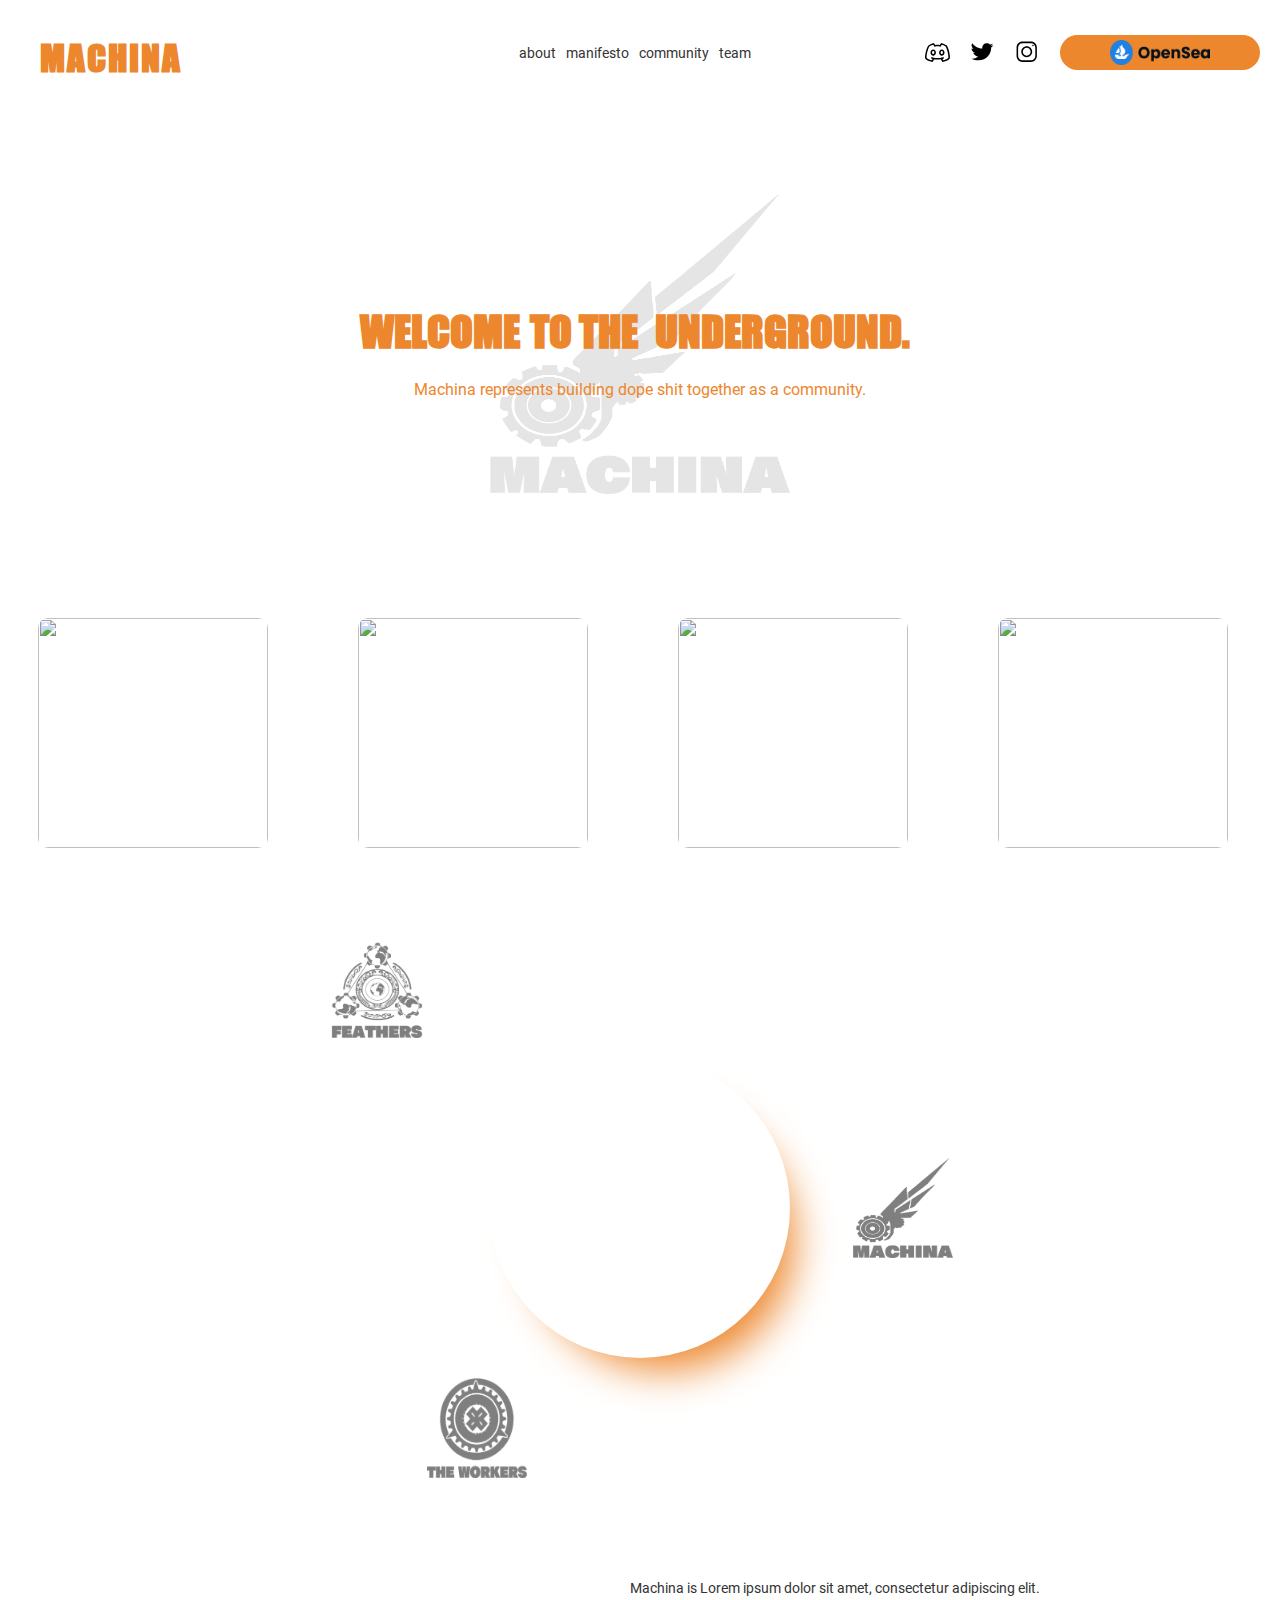
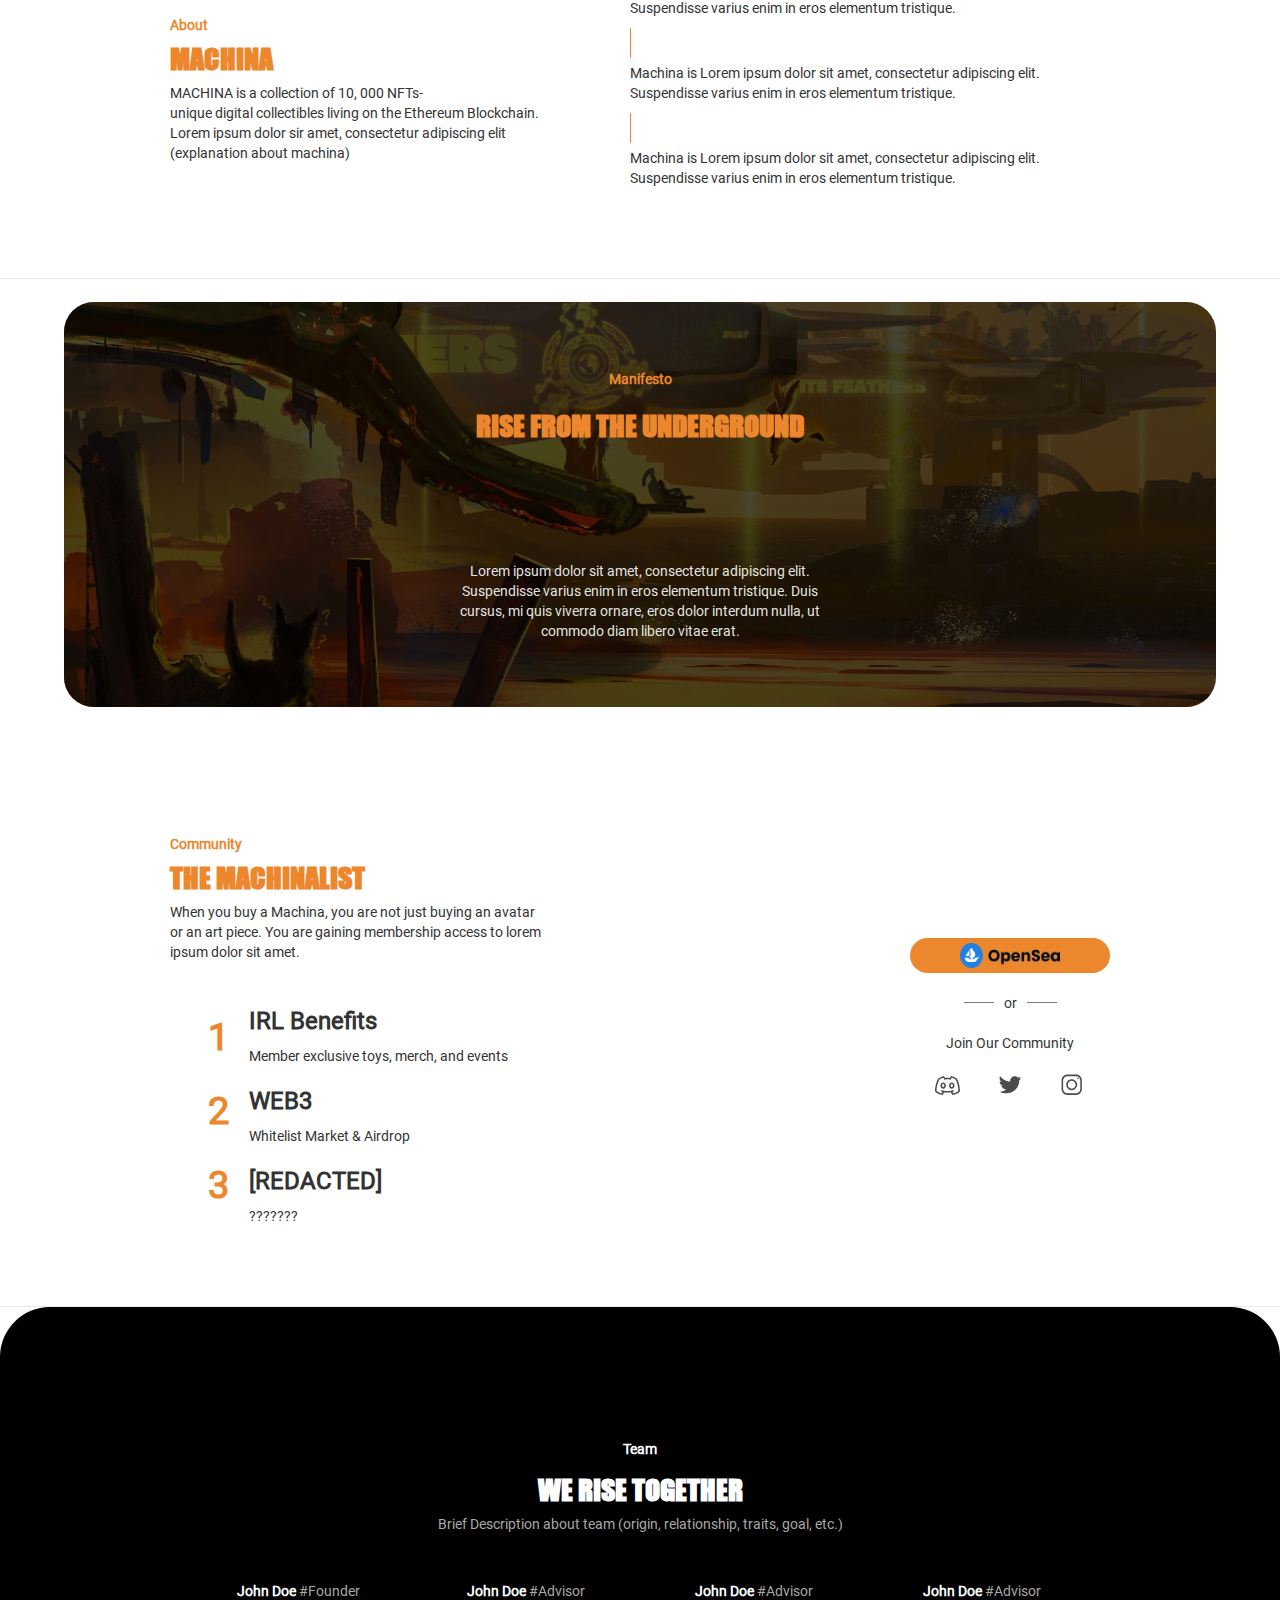
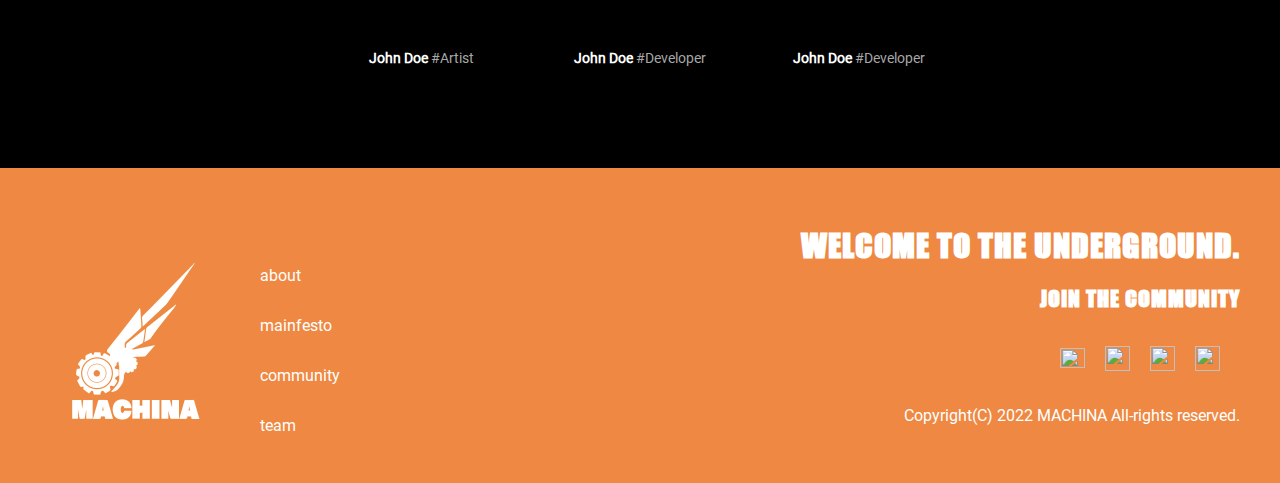
==== commit 5d236ed7: "heading and brand details on mobile" ====
--- a/machina.html
+++ b/machina.html
@@ -1,4 +1,4 @@
-<!DOCTYPE html><!--  Last Published: Tue Jul 26 2022 20:17:56 GMT+0000 (Coordinated Universal Time)  -->
+<!DOCTYPE html><!--  Last Published: Tue Jul 26 2022 21:07:24 GMT+0000 (Coordinated Universal Time)  -->
 <html data-wf-page="62db1f4dfe704f326cfc9c7f" data-wf-site="62cc7c7fad8a382e8a44cbcd">
 <head>
   <meta charset="utf-8">
@@ -42,17 +42,27 @@
             <a href="#" class="link-block w-inline-block"><img src="images/icons8-instagram-64.svg" loading="lazy" width="25" height="25" alt="" class="icon"></a>
             <a href="#" class="link-block-opensea w-inline-block"><img src="images/OpenSea-Full-Logo-dark.png" loading="lazy" width="100" height="25" sizes="(max-width: 991px) 100vw, 100px" srcset="images/OpenSea-Full-Logo-dark-p-500.png 500w, images/OpenSea-Full-Logo-dark-p-800.png 800w, images/OpenSea-Full-Logo-dark.png 1311w" alt="" class="image-os"></a>
           </nav>
-          <div class="w-nav-button">
-            <div class="w-icon-nav-menu"></div>
+          <div class="menu-button w-nav-button">
+            <div class="icon-2 w-icon-nav-menu"></div>
           </div>
         </div>
       </div>
     </div>
   </div>
   <div class="herosection wf-section">
-    <div class="heroheadingwrapper"><img src="images/MACHINA.png" loading="lazy" width="250" height="250" alt="" class="opacitylogo">
+    <div class="heroheadingwrapper"><img src="images/MACHINA.png" loading="lazy" width="300" height="300" alt="" class="opacitylogo">
       <div class="herocentralwrapper">
-        <h1 class="headinghero"><strong class="bold-text-2">Welcome to the underground.</strong></h1>
+        <div class="headinngwrapper">
+          <div class="leftheading">
+            <h1 class="headinghero"><strong class="bold-text-2">Welcome</strong></h1>
+          </div>
+          <div class="midheading">
+            <h1 class="headinghero"><span class="midspam"><strong class="bold-text-2">to the</strong></span></h1>
+          </div>
+          <div class="rightheading">
+            <h1 class="headinghero"><span class="midspam"><strong class="bold-text-2">  underground.</strong></span></h1>
+          </div>
+        </div>
         <div class="herosubheading">Machina represents building dope shit together as a community.</div>
       </div>
     </div>
@@ -60,15 +70,15 @@
   </div>
   <div class="aboutsection wf-section">
     <div class="aboutwrapper">
-      <div class="aboutsubwrapper"><img src="images/FEATHERS_bw.png" loading="lazy" width="100" height="100" sizes="(max-width: 479px) 33vw, 100px" srcset="images/FEATHERS_bw-p-500.png 500w, images/FEATHERS_bw.png 574w" alt="" class="circleiconleft"></div>
-      <div class="aboutsubwrapper"><img src="images/THE_WOKERS.png" loading="lazy" width="100" height="100" sizes="(max-width: 479px) 33vw, 100px" srcset="images/THE_WOKERS-p-500.png 500w, images/THE_WOKERS.png 645w" alt="" class="circleiconcentral"></div>
+      <div class="aboutsubwrapper"><img src="images/FEATHERS_bw.png" loading="lazy" width="100" height="100" sizes="(max-width: 479px) 28vw, 100px" srcset="images/FEATHERS_bw-p-500.png 500w, images/FEATHERS_bw.png 574w" alt="" class="circleiconleft"></div>
+      <div class="aboutsubwrapper"><img src="images/THE_WOKERS.png" loading="lazy" width="100" height="100" sizes="(max-width: 479px) 28vw, 100px" srcset="images/THE_WOKERS-p-500.png 500w, images/THE_WOKERS.png 645w" alt="" class="circleiconcentral"></div>
       <div class="aboutsubwrapper"><img src="images/MACHINA.png" loading="lazy" width="100" height="100" alt="" class="circleiconright"></div>
       <div class="centralwrappercircle"></div>
     </div>
   </div>
   <section class="features-list wf-section">
     <div class="featurecontainer">
-      <div class="features-wrapper">
+      <div class="features-wrapper-about">
         <div class="features-left">
           <h3 class="uppersubheading">About</h3>
           <h1 class="contentheading">Machina</h1>
@@ -120,7 +130,7 @@
           </div>
         </div>
         <div class="machinalisright">
-          <a href="#" class="link-block-opensea-copy w-inline-block"><img src="images/OpenSea-Full-Logo-dark.png" loading="lazy" width="100" height="25" sizes="(max-width: 479px) 50vw, 100px" srcset="images/OpenSea-Full-Logo-dark-p-500.png 500w, images/OpenSea-Full-Logo-dark-p-800.png 800w, images/OpenSea-Full-Logo-dark.png 1311w" alt="" class="image-os"></a>
+          <a href="#" class="link-block-opensea-copy w-inline-block"><img src="images/OpenSea-Full-Logo-dark.png" loading="lazy" width="100" height="25" sizes="(max-width: 479px) 46vw, 100px" srcset="images/OpenSea-Full-Logo-dark-p-500.png 500w, images/OpenSea-Full-Logo-dark-p-800.png 800w, images/OpenSea-Full-Logo-dark.png 1311w" alt="" class="image-os"></a>
           <div class="orwrapper">
             <div class="orsubwrapper">
               <div class="div-block-26"></div>
--- a/css/machinanewux.css
+++ b/css/machinanewux.css
@@ -512,6 +512,23 @@
 
 .herocentralwrapper {
   position: relative;
+  display: -webkit-box;
+  display: -webkit-flex;
+  display: -ms-flexbox;
+  display: flex;
+  -webkit-box-orient: vertical;
+  -webkit-box-direction: normal;
+  -webkit-flex-direction: column;
+  -ms-flex-direction: column;
+  flex-direction: column;
+  -webkit-box-pack: center;
+  -webkit-justify-content: center;
+  -ms-flex-pack: center;
+  justify-content: center;
+  -webkit-box-align: center;
+  -webkit-align-items: center;
+  -ms-flex-align: center;
+  align-items: center;
   text-align: center;
 }
 
@@ -1237,6 +1254,85 @@
 
 .bold-text-2 {
   color: #ed872d;
+}
+
+.headinngwrapper {
+  display: -webkit-box;
+  display: -webkit-flex;
+  display: -ms-flexbox;
+  display: flex;
+  margin-bottom: 20px;
+  -webkit-box-pack: center;
+  -webkit-justify-content: center;
+  -ms-flex-pack: center;
+  justify-content: center;
+  -webkit-box-align: center;
+  -webkit-align-items: center;
+  -ms-flex-align: center;
+  align-items: center;
+}
+
+.leftheading {
+  display: -webkit-box;
+  display: -webkit-flex;
+  display: -ms-flexbox;
+  display: flex;
+  padding-right: 10px;
+  -webkit-box-pack: center;
+  -webkit-justify-content: center;
+  -ms-flex-pack: center;
+  justify-content: center;
+  -webkit-box-align: center;
+  -webkit-align-items: center;
+  -ms-flex-align: center;
+  align-items: center;
+}
+
+.midheading {
+  display: -webkit-box;
+  display: -webkit-flex;
+  display: -ms-flexbox;
+  display: flex;
+  padding-right: 10px;
+  -webkit-box-pack: center;
+  -webkit-justify-content: center;
+  -ms-flex-pack: center;
+  justify-content: center;
+  -webkit-box-align: center;
+  -webkit-align-items: center;
+  -ms-flex-align: center;
+  align-items: center;
+}
+
+.rightheading {
+  display: -webkit-box;
+  display: -webkit-flex;
+  display: -ms-flexbox;
+  display: flex;
+  padding-right: 10px;
+  -webkit-box-pack: center;
+  -webkit-justify-content: center;
+  -ms-flex-pack: center;
+  justify-content: center;
+  -webkit-box-align: center;
+  -webkit-align-items: center;
+  -ms-flex-align: center;
+  align-items: center;
+}
+
+.features-wrapper-about {
+  display: -webkit-box;
+  display: -webkit-flex;
+  display: -ms-flexbox;
+  display: flex;
+  -webkit-box-pack: justify;
+  -webkit-justify-content: space-between;
+  -ms-flex-pack: justify;
+  justify-content: space-between;
+  -webkit-box-align: center;
+  -webkit-align-items: center;
+  -ms-flex-align: center;
+  align-items: center;
 }
 
 @media screen and (min-width: 1280px) {
@@ -1415,6 +1511,20 @@
 @media screen and (max-width: 991px) {
   .brand {
     left: 15px;
+    padding-left: 0px;
+  }
+
+  .nav-menu {
+    -webkit-box-pack: center;
+    -webkit-justify-content: center;
+    -ms-flex-pack: center;
+    justify-content: center;
+    background-color: hsla(0, 0%, 100%, 0);
+  }
+
+  .link-block {
+    padding-top: 10px;
+    padding-bottom: 10px;
   }
 
   .button {
@@ -1486,11 +1596,68 @@
     max-width: 60%;
   }
 
+  .heroheadingwrapper {
+    padding-top: 100px;
+    padding-bottom: 150px;
+    -webkit-box-pack: start;
+    -webkit-justify-content: flex-start;
+    -ms-flex-pack: start;
+    justify-content: flex-start;
+  }
+
+  .herocentralwrapper {
+    -webkit-box-pack: start;
+    -webkit-justify-content: flex-start;
+    -ms-flex-pack: start;
+    justify-content: flex-start;
+  }
+
+  .divcenternavbar {
+    display: none;
+  }
+
   .featurecontainer {
     max-width: 728px;
   }
 
   .features-wrapper {
+    -webkit-box-orient: vertical;
+    -webkit-box-direction: normal;
+    -webkit-flex-direction: column;
+    -ms-flex-direction: column;
+    flex-direction: column;
+    -webkit-box-pack: start;
+    -webkit-justify-content: flex-start;
+    -ms-flex-pack: start;
+    justify-content: flex-start;
+    -webkit-box-align: center;
+    -webkit-align-items: center;
+    -ms-flex-align: center;
+    align-items: center;
+  }
+
+  .features-left {
+    max-width: 100%;
+    margin-bottom: 40px;
+  }
+
+  .teamupperwrapper {
+    width: 90%;
+  }
+
+  .teamdownwrapper {
+    width: 80%;
+  }
+
+  .headinngwrapper {
+    -webkit-box-orient: vertical;
+    -webkit-box-direction: normal;
+    -webkit-flex-direction: column;
+    -ms-flex-direction: column;
+    flex-direction: column;
+  }
+
+  .features-wrapper-about {
     -webkit-box-orient: vertical;
     -webkit-box-direction: normal;
     -webkit-flex-direction: column;
@@ -1506,9 +1673,18 @@
     align-items: flex-start;
   }
 
-  .features-left {
-    max-width: 100%;
-    margin-bottom: 40px;
+  .menu-button {
+    background-color: hsla(0, 0%, 100%, 0);
+  }
+
+  .menu-button.w--open {
+    background-color: hsla(0, 0%, 100%, 0);
+  }
+
+  .icon-2 {
+    border-radius: 20px;
+    background-color: #ed872d;
+    color: #fff;
   }
 }
 
@@ -1561,12 +1737,65 @@
     margin-bottom: 10px;
   }
 
+  .imgcardswrapper {
+    -webkit-box-orient: vertical;
+    -webkit-box-direction: normal;
+    -webkit-flex-direction: column;
+    -ms-flex-direction: column;
+    flex-direction: column;
+    -webkit-box-pack: justify;
+    -webkit-justify-content: space-between;
+    -ms-flex-pack: justify;
+    justify-content: space-between;
+  }
+
+  .imacards {
+    margin-bottom: 20px;
+  }
+
+  .aboutsection {
+    padding-right: 20px;
+    padding-left: 20px;
+  }
+
+  .aboutsubwrapper {
+    -webkit-box-pack: center;
+    -webkit-justify-content: center;
+    -ms-flex-pack: center;
+    justify-content: center;
+  }
+
+  .circleiconleft {
+    left: 0%;
+    top: 0%;
+    right: auto;
+    bottom: auto;
+  }
+
+  .circleiconcentral {
+    left: auto;
+    top: auto;
+    right: auto;
+    bottom: 0%;
+  }
+
+  .circleiconright {
+    left: auto;
+    top: 0%;
+    right: 0%;
+    bottom: 0%;
+  }
+
   .features-list {
     padding: 60px 15px;
   }
 }
 
 @media screen and (max-width: 479px) {
+  .icon {
+    margin-right: 0px;
+  }
+
   .button {
     width: 100px;
     height: auto;
@@ -1580,6 +1809,7 @@
 
   .sectionfooter {
     height: auto;
+    padding-bottom: 0px;
     -webkit-box-orient: vertical;
     -webkit-box-direction: normal;
     -webkit-flex-direction: column;
@@ -1597,6 +1827,7 @@
 
   .footerrightwrapper {
     position: relative;
+    margin-bottom: 40px;
     -webkit-box-pack: end;
     -webkit-justify-content: flex-end;
     -ms-flex-pack: end;
@@ -1607,6 +1838,13 @@
     align-items: center;
   }
 
+  .footericonswrapper {
+    width: 250px;
+    -webkit-justify-content: space-around;
+    -ms-flex-pack: distribute;
+    justify-content: space-around;
+  }
+
   .footernavigationwrapper {
     text-align: center;
   }
@@ -1619,8 +1857,74 @@
     bottom: auto;
   }
 
+  .heroheadingwrapper {
+    -webkit-box-pack: start;
+    -webkit-justify-content: flex-start;
+    -ms-flex-pack: start;
+    justify-content: flex-start;
+  }
+
+  .herosubheading {
+    max-width: 30ch;
+  }
+
+  .features-list {
+    padding-right: 20px;
+    padding-left: 20px;
+  }
+
   .featurecontainer {
     max-width: none;
+  }
+
+  .features-wrapper {
+    -webkit-box-align: center;
+    -webkit-align-items: center;
+    -ms-flex-align: center;
+    align-items: center;
+  }
+
+  .manifestowrapper {
+    padding-right: 20px;
+    padding-left: 20px;
+  }
+
+  .teamwrapper {
+    padding-right: 20px;
+    padding-left: 20px;
+  }
+
+  .teamupperwrapper {
+    -ms-grid-columns: 1fr 1fr;
+    grid-template-columns: 1fr 1fr;
+    -ms-grid-rows: auto auto;
+    grid-template-rows: auto auto;
+  }
+
+  .teamdownwrapper {
+    -ms-grid-columns: 1fr;
+    grid-template-columns: 1fr;
+    -ms-grid-rows: auto auto auto;
+    grid-template-rows: auto auto auto;
+  }
+
+  .teamtext {
+    text-align: center;
+  }
+
+  .manifestoheadingwrapper {
+    text-align: center;
+  }
+
+  .headinngwrapper {
+    position: relative;
+  }
+
+  .features-wrapper-about {
+    -webkit-box-align: start;
+    -webkit-align-items: flex-start;
+    -ms-flex-align: start;
+    align-items: flex-start;
   }
 }
 
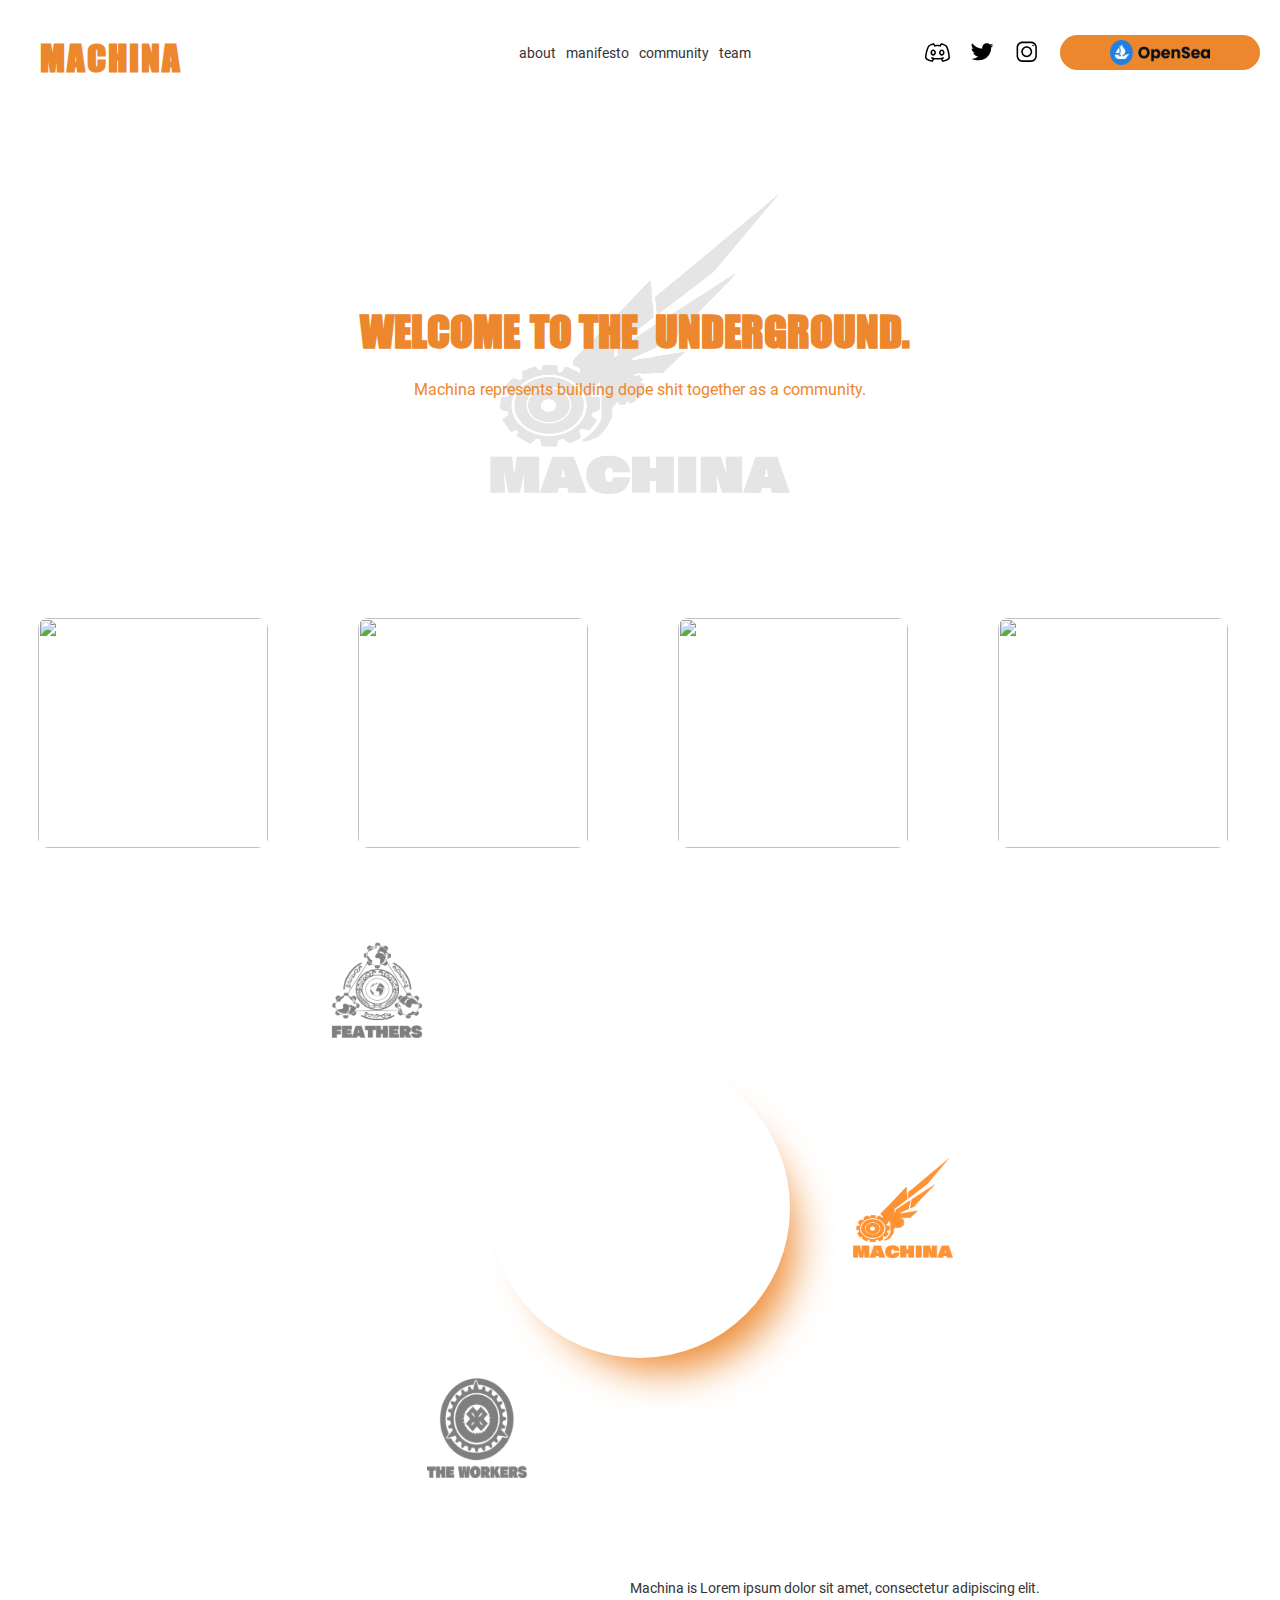
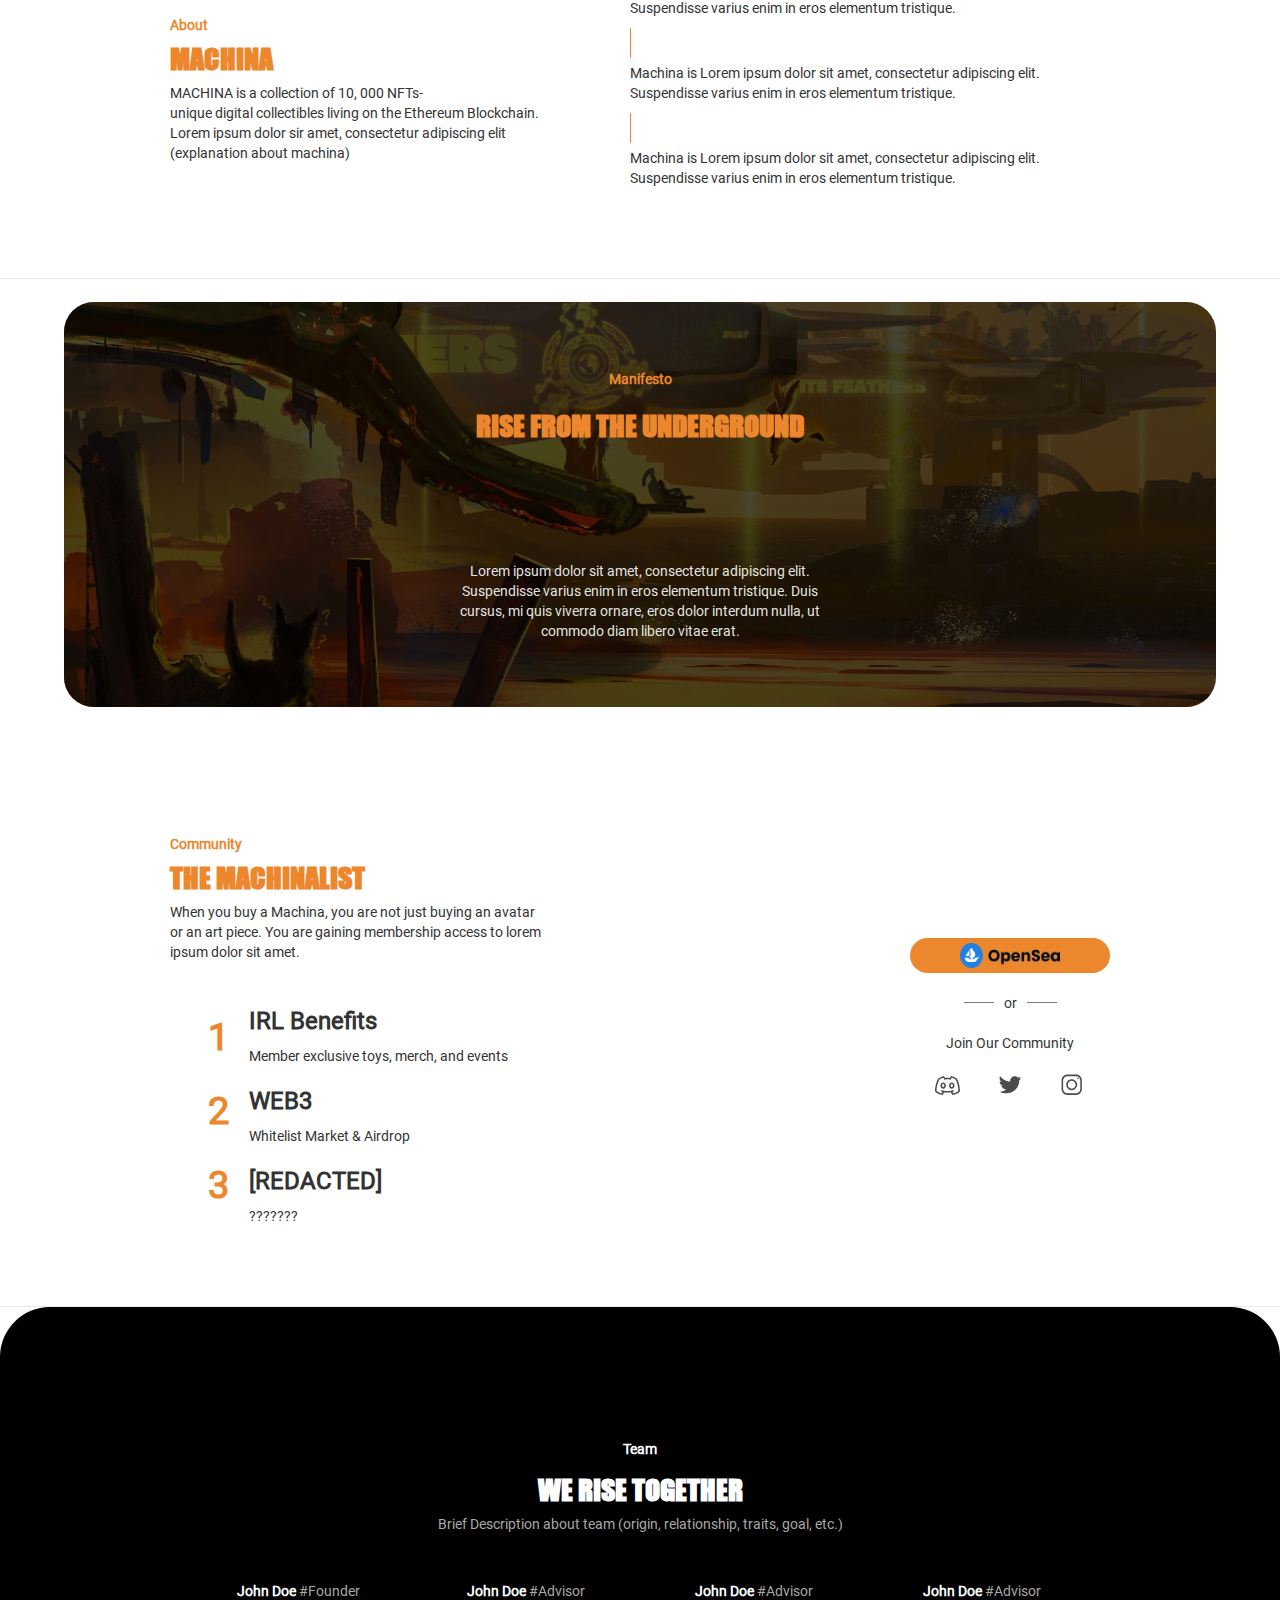
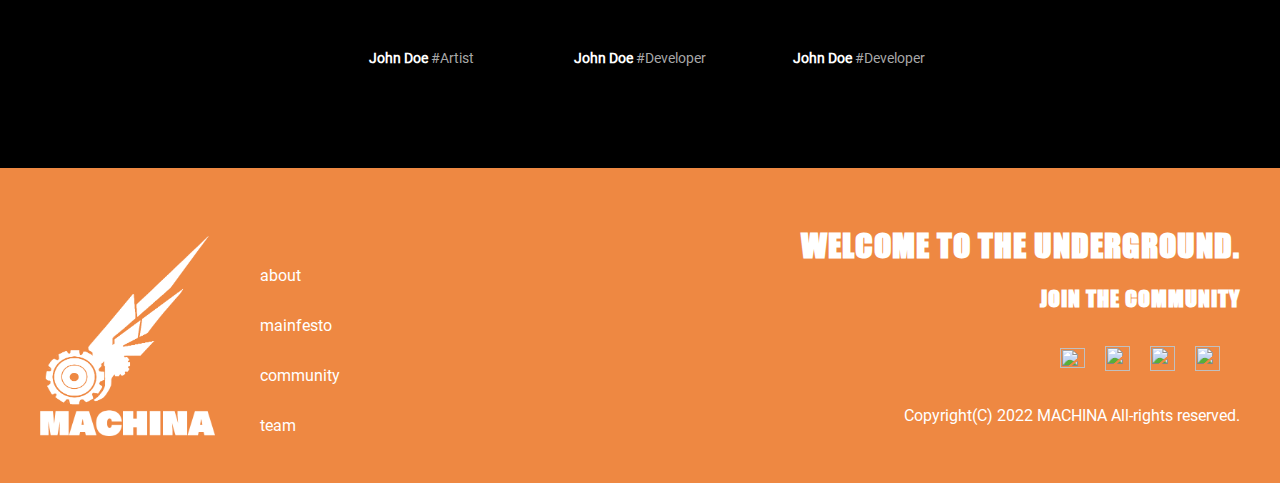
==== commit 74595d20: "new icons" ====
--- a/machina.html
+++ b/machina.html
@@ -1,4 +1,4 @@
-<!DOCTYPE html><!--  Last Published: Tue Jul 26 2022 21:07:24 GMT+0000 (Coordinated Universal Time)  -->
+<!DOCTYPE html><!--  Last Published: Thu Jul 28 2022 13:11:33 GMT+0000 (Coordinated Universal Time)  -->
 <html data-wf-page="62db1f4dfe704f326cfc9c7f" data-wf-site="62cc7c7fad8a382e8a44cbcd">
 <head>
   <meta charset="utf-8">
@@ -72,7 +72,7 @@
     <div class="aboutwrapper">
       <div class="aboutsubwrapper"><img src="images/FEATHERS_bw.png" loading="lazy" width="100" height="100" sizes="(max-width: 479px) 28vw, 100px" srcset="images/FEATHERS_bw-p-500.png 500w, images/FEATHERS_bw.png 574w" alt="" class="circleiconleft"></div>
       <div class="aboutsubwrapper"><img src="images/THE_WOKERS.png" loading="lazy" width="100" height="100" sizes="(max-width: 479px) 28vw, 100px" srcset="images/THE_WOKERS-p-500.png 500w, images/THE_WOKERS.png 645w" alt="" class="circleiconcentral"></div>
-      <div class="aboutsubwrapper"><img src="images/MACHINA.png" loading="lazy" width="100" height="100" alt="" class="circleiconright"></div>
+      <div class="aboutsubwrapper"><img src="images/Machina_Orange.png" loading="lazy" width="100" height="100" alt="" class="circleiconright"></div>
       <div class="centralwrappercircle"></div>
     </div>
   </div>
@@ -130,7 +130,7 @@
           </div>
         </div>
         <div class="machinalisright">
-          <a href="#" class="link-block-opensea-copy w-inline-block"><img src="images/OpenSea-Full-Logo-dark.png" loading="lazy" width="100" height="25" sizes="(max-width: 479px) 46vw, 100px" srcset="images/OpenSea-Full-Logo-dark-p-500.png 500w, images/OpenSea-Full-Logo-dark-p-800.png 800w, images/OpenSea-Full-Logo-dark.png 1311w" alt="" class="image-os"></a>
+          <a href="#" class="link-block-opensea-copy w-inline-block"><img src="images/OpenSea-Full-Logo-dark.png" loading="lazy" width="100" height="25" sizes="100px" srcset="images/OpenSea-Full-Logo-dark-p-500.png 500w, images/OpenSea-Full-Logo-dark-p-800.png 800w, images/OpenSea-Full-Logo-dark.png 1311w" alt="" class="image-os"></a>
           <div class="orwrapper">
             <div class="orsubwrapper">
               <div class="div-block-26"></div>
@@ -181,7 +181,7 @@
     </div>
   </div>
   <div class="sectionfooter wf-section">
-    <div class="footerleftwrapper"><img src="images/Captura-de-tela-de-2022-07-11-18-16-29.png" loading="lazy" alt="" class="footerlogo">
+    <div class="footerleftwrapper"><img src="images/Machina_White.png" loading="lazy" width="175" height="200" alt="" class="footerlogo">
       <div class="footernavigationwrapper">
         <div class="footernavigationtext">about</div>
         <div class="footernavigationtext">mainfesto</div>
--- a/css/machinanewux.css
+++ b/css/machinanewux.css
@@ -652,7 +652,7 @@
   top: auto;
   right: auto;
   bottom: auto;
-  opacity: 0.5;
+  opacity: 0.8;
 }
 
 .features-list {
@@ -1509,12 +1509,21 @@
 }
 
 @media screen and (max-width: 991px) {
+  .navbarobject {
+    width: 100%;
+    -webkit-box-flex: 0;
+    -webkit-flex: 0 auto;
+    -ms-flex: 0 auto;
+    flex: 0 auto;
+  }
+
   .brand {
     left: 15px;
     padding-left: 0px;
   }
 
   .nav-menu {
+    margin-right: 0px;
     -webkit-box-pack: center;
     -webkit-justify-content: center;
     -ms-flex-pack: center;
@@ -1525,6 +1534,11 @@
   .link-block {
     padding-top: 10px;
     padding-bottom: 10px;
+  }
+
+  .link-block-opensea {
+    position: relative;
+    bottom: 116px;
   }
 
   .button {
@@ -1792,8 +1806,16 @@
 }
 
 @media screen and (max-width: 479px) {
+  .nav-menu {
+    position: fixed;
+  }
+
   .icon {
     margin-right: 0px;
+  }
+
+  .link-block-opensea {
+    width: 120px;
   }
 
   .button {
@@ -1849,6 +1871,14 @@
     text-align: center;
   }
 
+  .divrightnavbar {
+    position: fixed;
+    left: auto;
+    top: 0%;
+    right: 0%;
+    bottom: auto;
+  }
+
   .buttonwrapper-left {
     position: absolute;
     left: 0%;
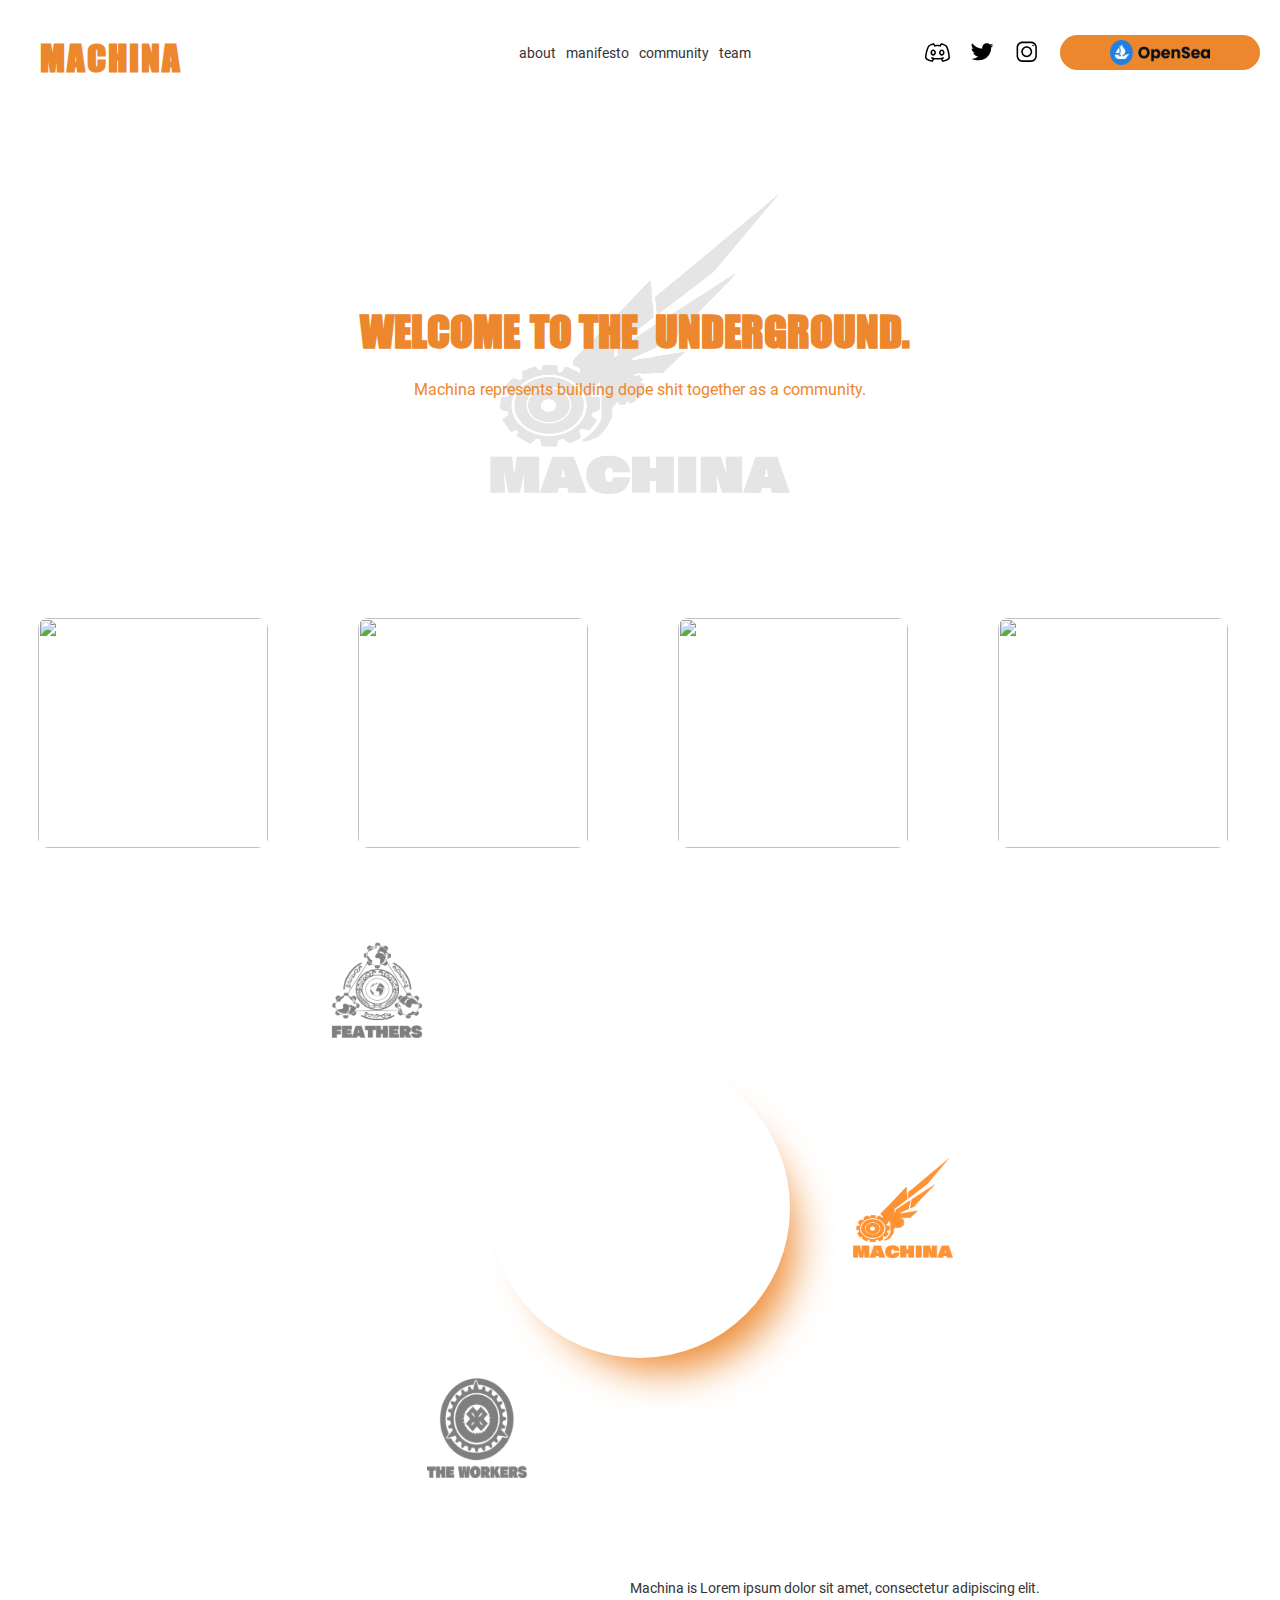
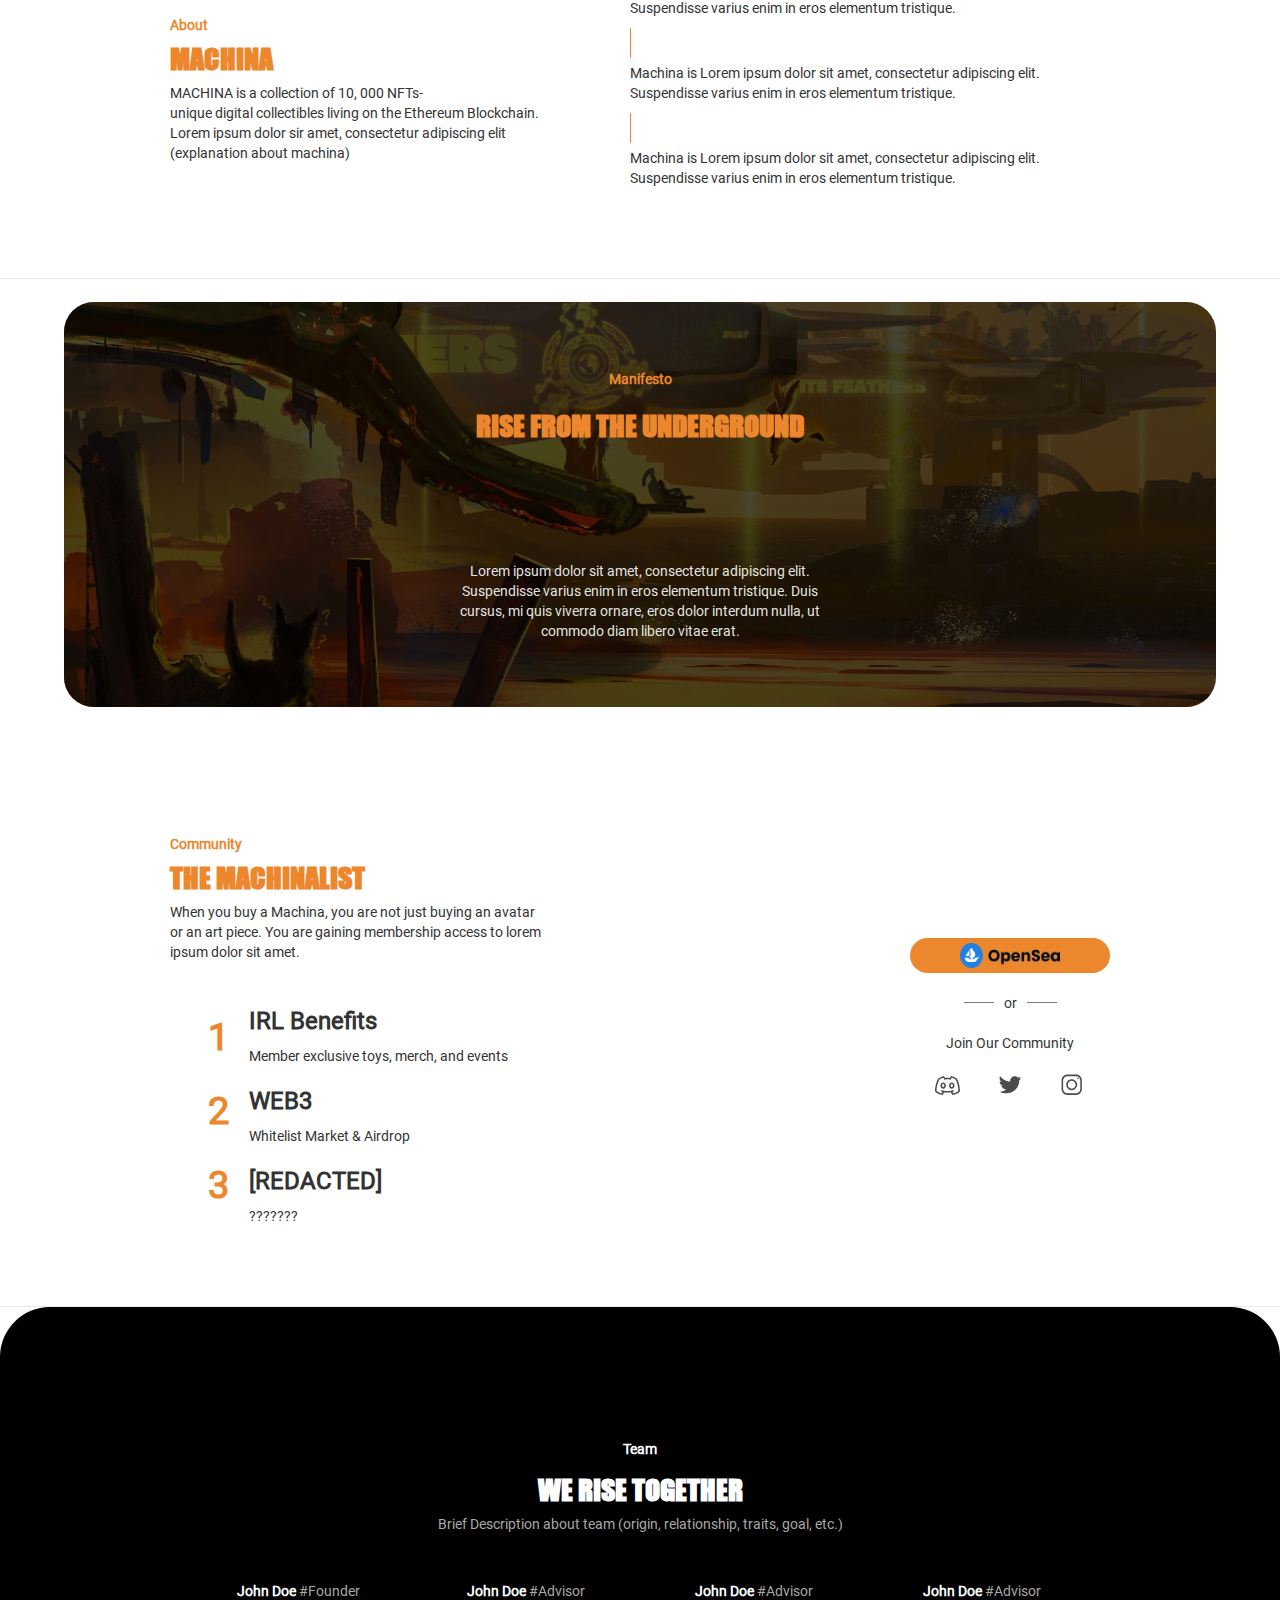
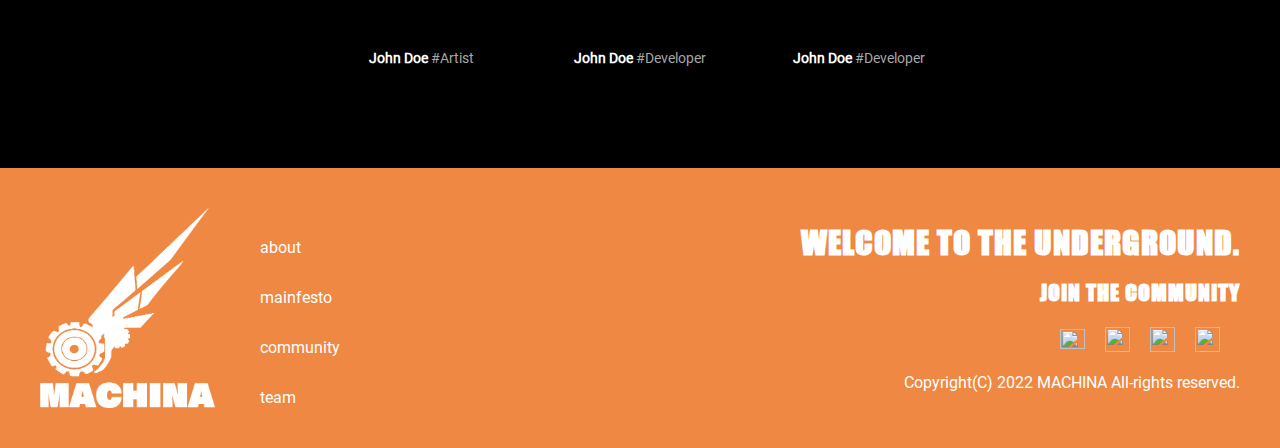
==== commit 5933c2ff: "footer spacing test" ====
--- a/machina.html
+++ b/machina.html
@@ -1,4 +1,4 @@
-<!DOCTYPE html><!--  Last Published: Thu Jul 28 2022 13:11:33 GMT+0000 (Coordinated Universal Time)  -->
+<!DOCTYPE html><!--  Last Published: Thu Jul 28 2022 13:25:51 GMT+0000 (Coordinated Universal Time)  -->
 <html data-wf-page="62db1f4dfe704f326cfc9c7f" data-wf-site="62cc7c7fad8a382e8a44cbcd">
 <head>
   <meta charset="utf-8">
--- a/css/machinanewux.css
+++ b/css/machinanewux.css
@@ -247,9 +247,9 @@
   display: -webkit-flex;
   display: -ms-flexbox;
   display: flex;
-  height: 35vh;
+  height: auto;
   margin-bottom: 0px;
-  padding-bottom: 0px;
+  padding: 40px;
   -webkit-box-pack: justify;
   -webkit-justify-content: space-between;
   -ms-flex-pack: justify;
@@ -275,7 +275,7 @@
   width: 300px;
   height: 70%;
   margin-bottom: 0px;
-  margin-left: 40px;
+  margin-left: 0px;
   -webkit-box-pack: start;
   -webkit-justify-content: flex-start;
   -ms-flex-pack: start;
@@ -298,7 +298,7 @@
   display: flex;
   width: auto;
   height: 70%;
-  margin-right: 40px;
+  margin-right: 0px;
   margin-bottom: 0px;
   padding-top: 0px;
   padding-bottom: 0px;
@@ -314,11 +314,16 @@
   -webkit-align-items: flex-end;
   -ms-flex-align: end;
   align-items: flex-end;
+  -webkit-box-flex: 0;
+  -webkit-flex: 0 auto;
+  -ms-flex: 0 auto;
+  flex: 0 auto;
 }
 
 .footerheading {
   margin-top: 0px;
   margin-bottom: 0px;
+  padding-bottom: 20px;
   font-family: Impact, sans-serif;
   color: #fff;
   font-size: 32px;
@@ -331,6 +336,7 @@
 .footersubheading {
   margin-top: 0px;
   margin-bottom: 0px;
+  padding-bottom: 20px;
   font-family: Impact, sans-serif;
   color: #fff;
   font-size: 22px;
@@ -346,6 +352,7 @@
   display: -ms-flexbox;
   display: flex;
   height: 50px;
+  padding-bottom: 20px;
   -webkit-box-pack: end;
   -webkit-justify-content: flex-end;
   -ms-flex-pack: end;
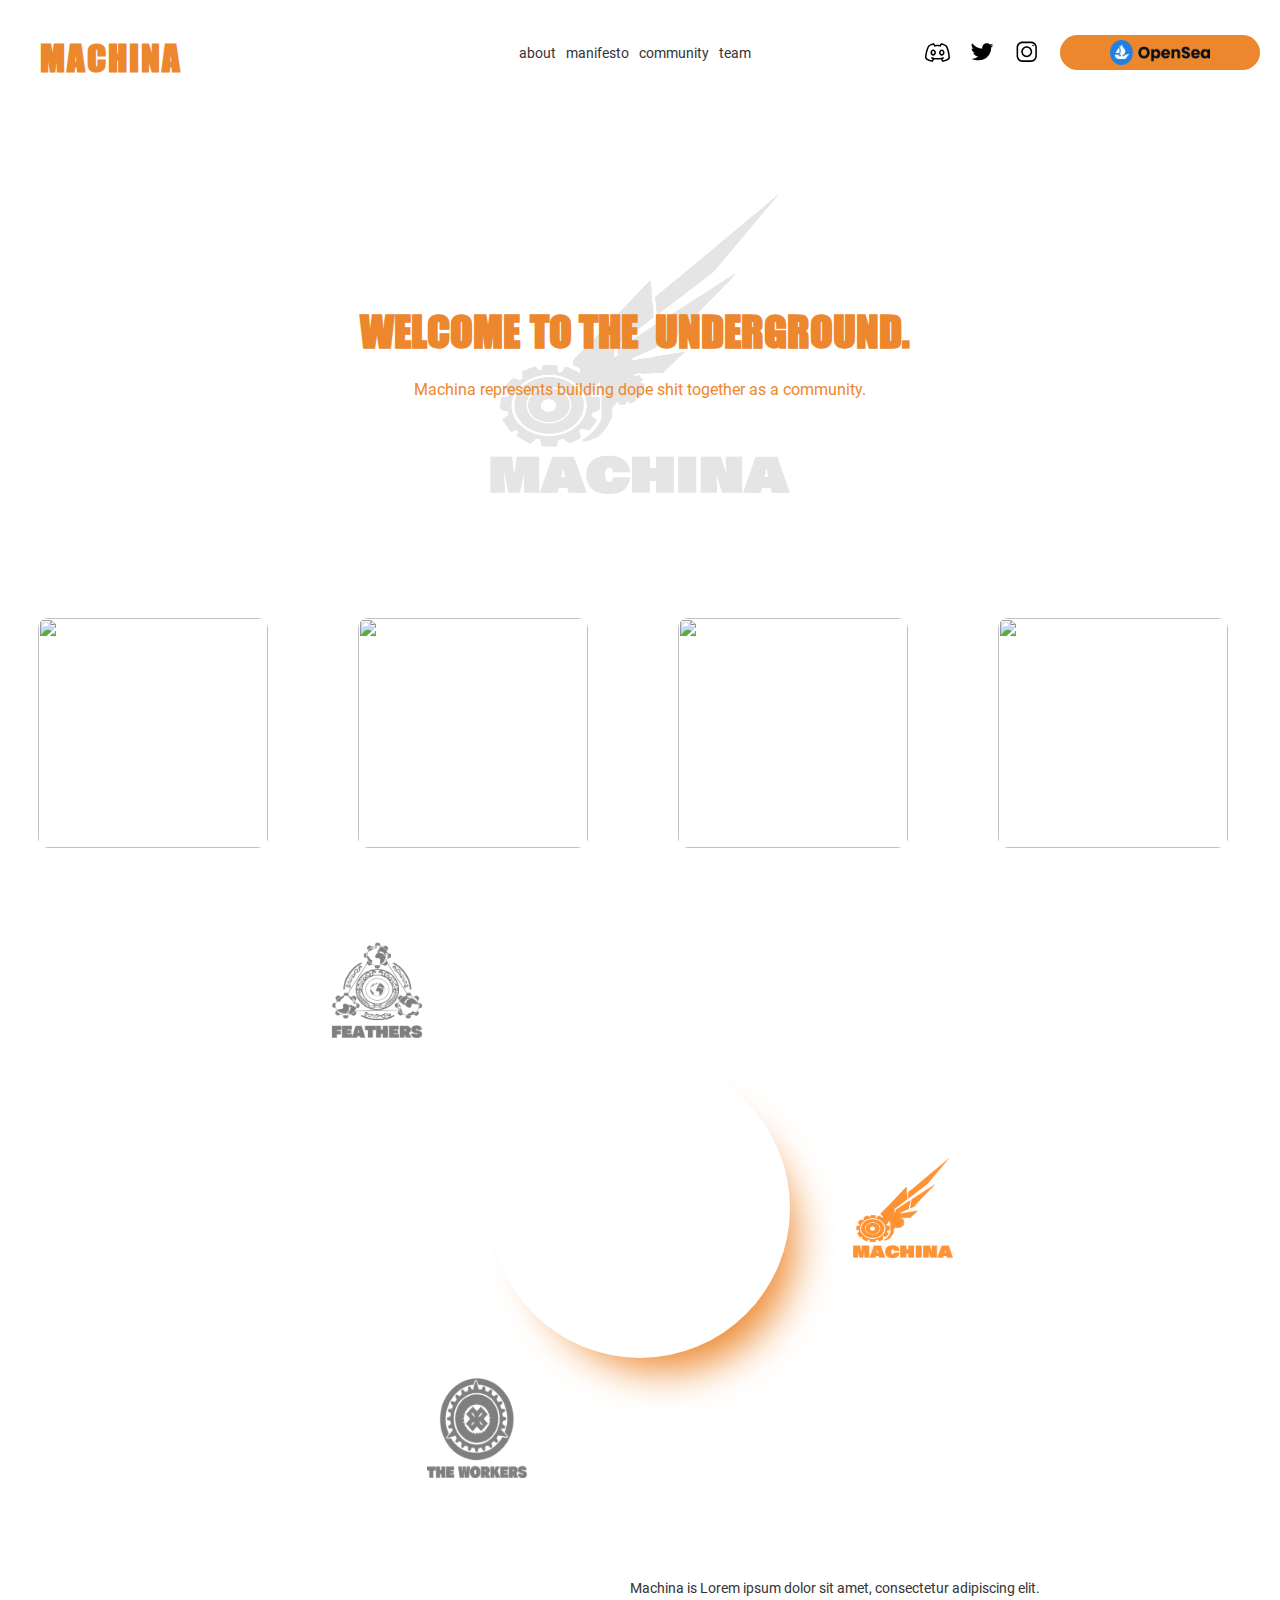
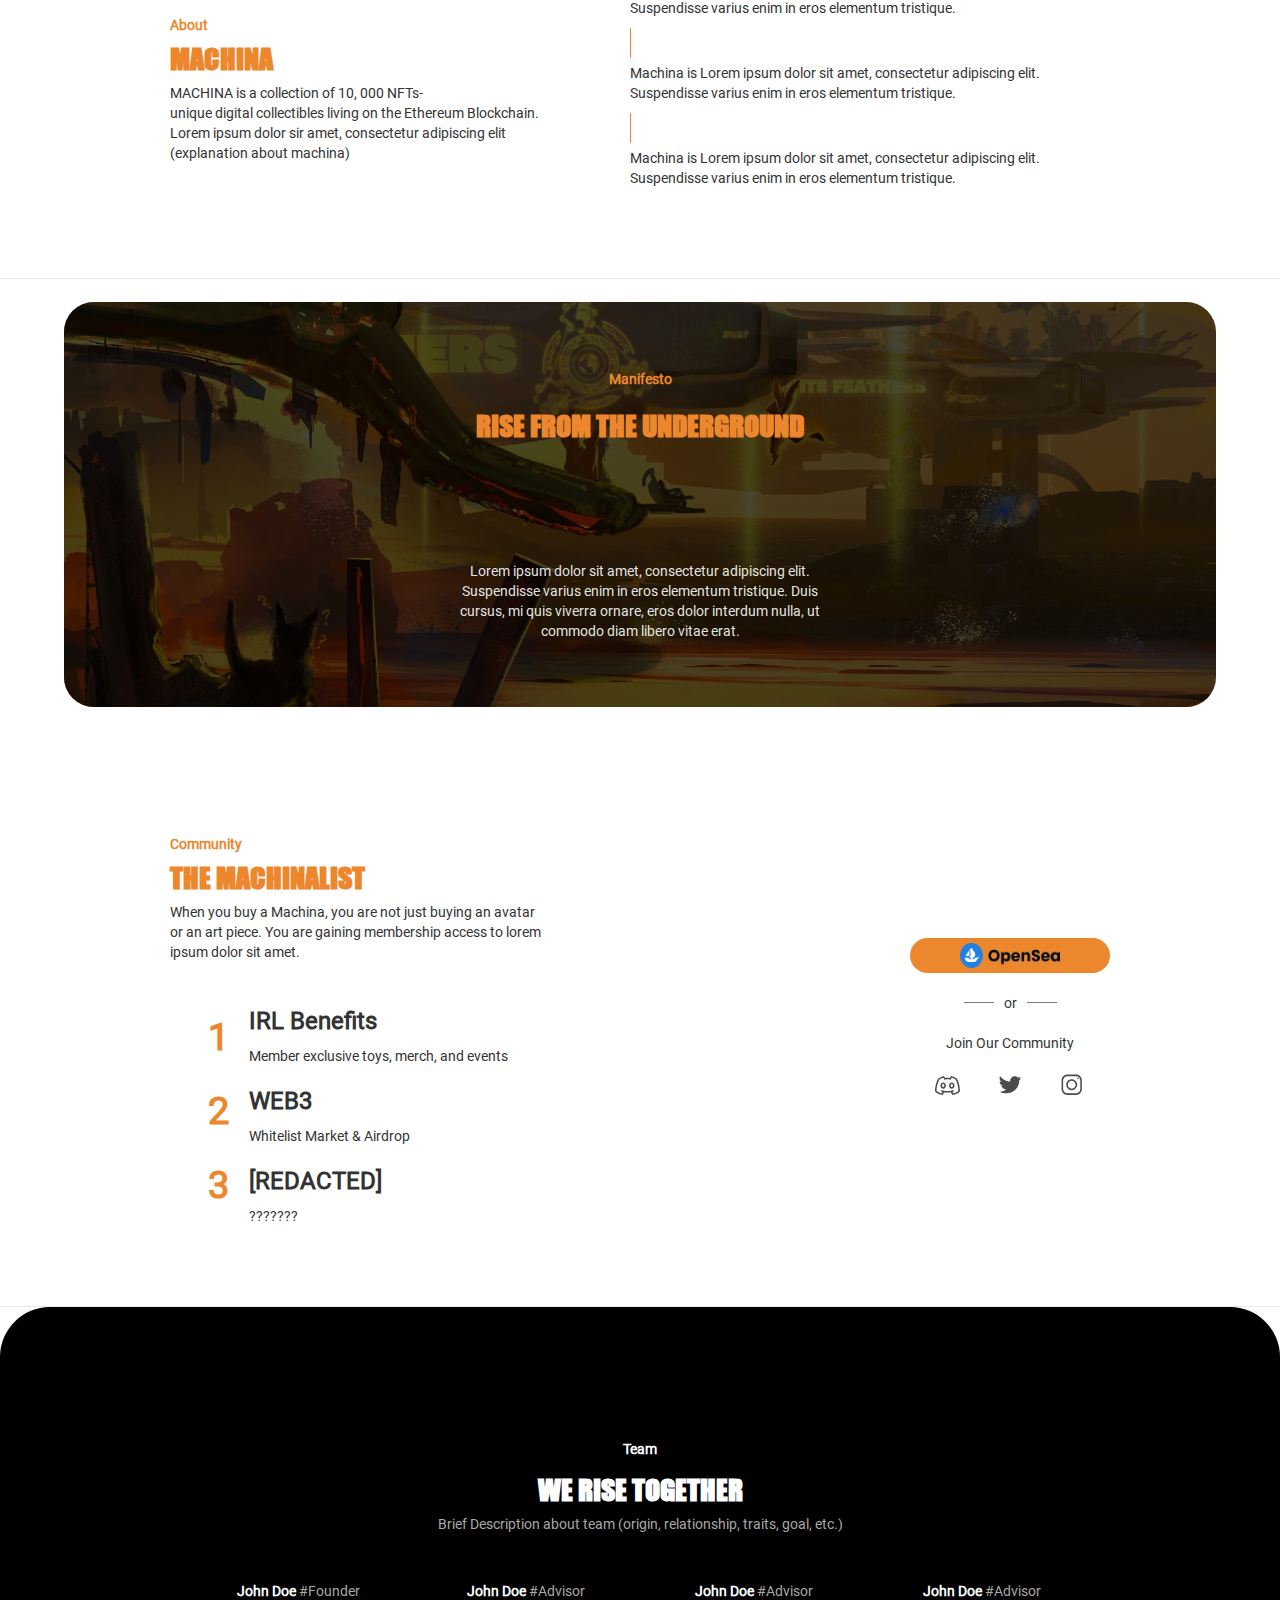
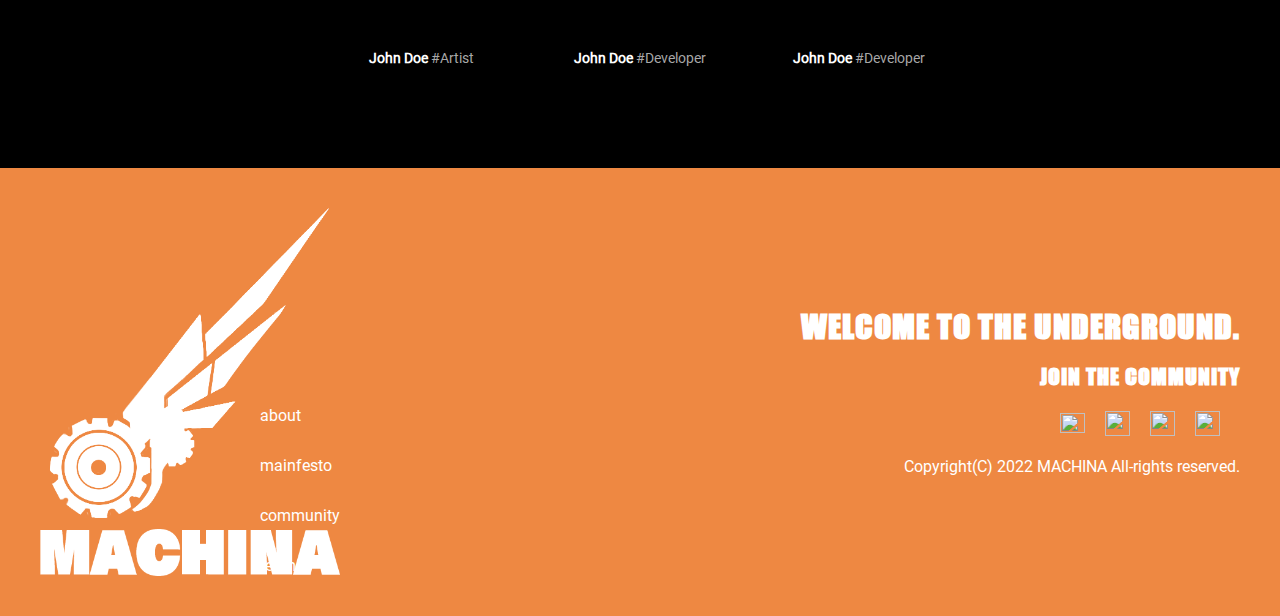
==== commit f5d5b650: "footer entry spacing fixed" ====
--- a/machina.html
+++ b/machina.html
@@ -1,4 +1,4 @@
-<!DOCTYPE html><!--  Last Published: Thu Jul 28 2022 13:25:51 GMT+0000 (Coordinated Universal Time)  -->
+<!DOCTYPE html><!--  Last Published: Thu Jul 28 2022 13:32:36 GMT+0000 (Coordinated Universal Time)  -->
 <html data-wf-page="62db1f4dfe704f326cfc9c7f" data-wf-site="62cc7c7fad8a382e8a44cbcd">
 <head>
   <meta charset="utf-8">
@@ -181,7 +181,7 @@
     </div>
   </div>
   <div class="sectionfooter wf-section">
-    <div class="footerleftwrapper"><img src="images/Machina_White.png" loading="lazy" width="175" height="200" alt="" class="footerlogo">
+    <div class="footerleftwrapper"><img src="images/Machina_White.png" loading="lazy" height="" alt="" class="footerlogo">
       <div class="footernavigationwrapper">
         <div class="footernavigationtext">about</div>
         <div class="footernavigationtext">mainfesto</div>
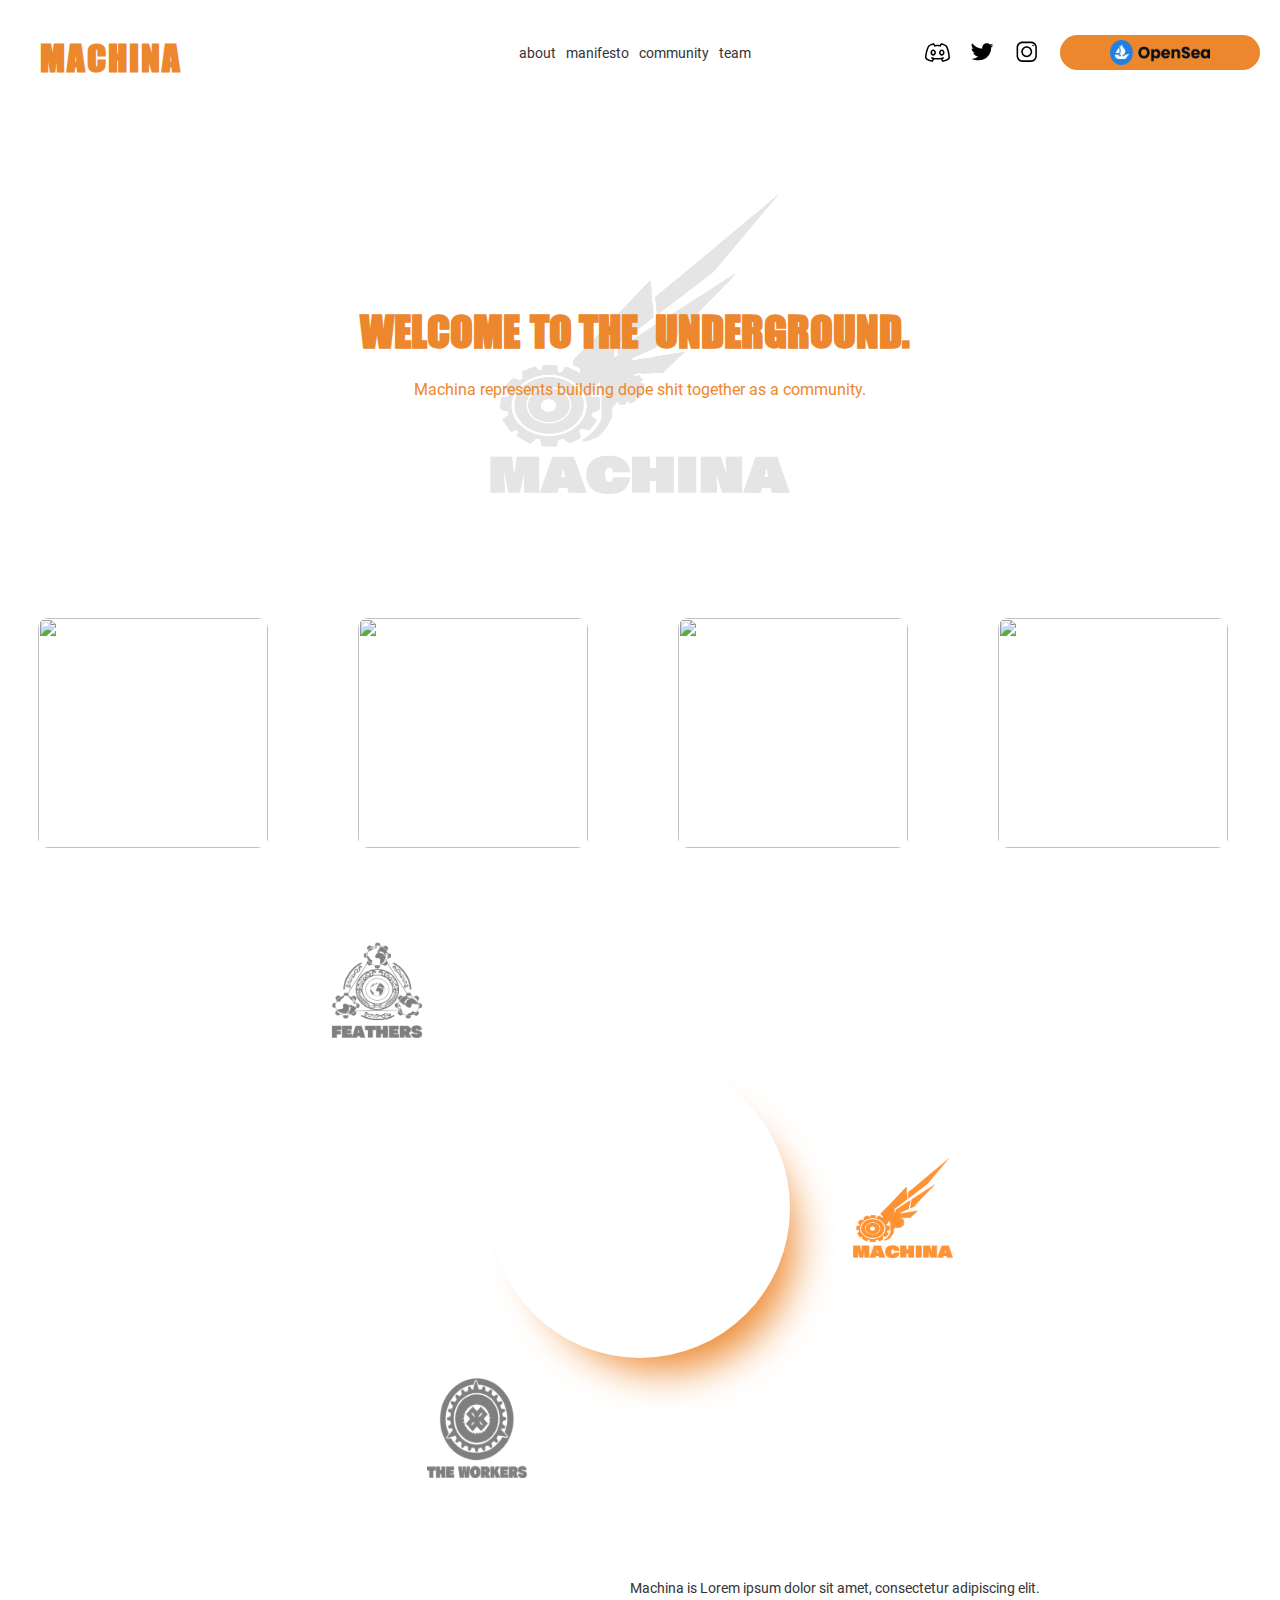
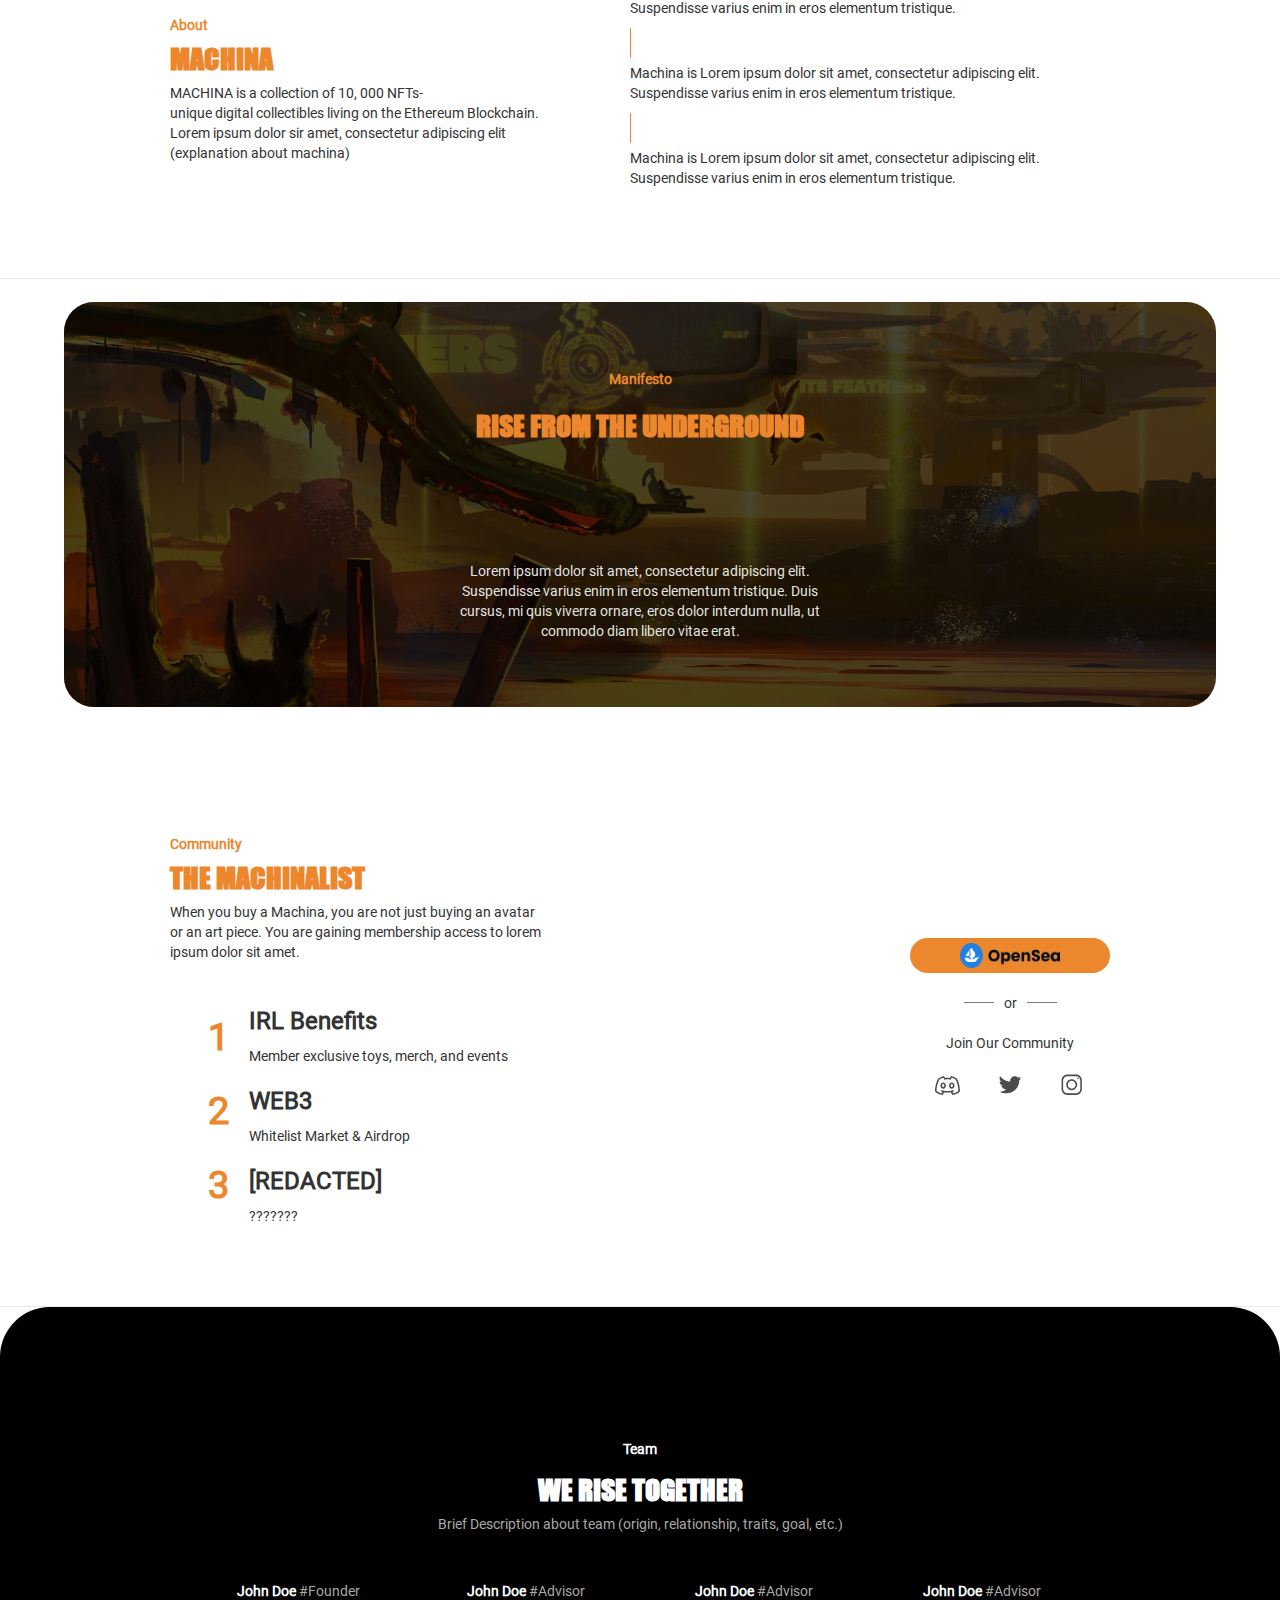
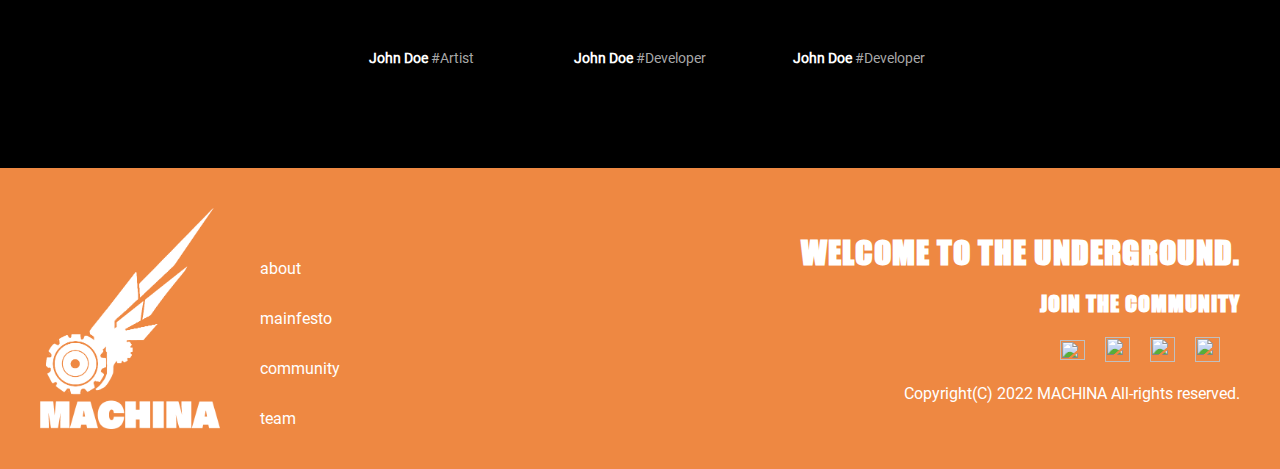
==== commit 75f15231: "navbar testing mobile" ====
--- a/machina.html
+++ b/machina.html
@@ -1,4 +1,4 @@
-<!DOCTYPE html><!--  Last Published: Thu Jul 28 2022 13:32:36 GMT+0000 (Coordinated Universal Time)  -->
+<!DOCTYPE html><!--  Last Published: Thu Jul 28 2022 13:45:04 GMT+0000 (Coordinated Universal Time)  -->
 <html data-wf-page="62db1f4dfe704f326cfc9c7f" data-wf-site="62cc7c7fad8a382e8a44cbcd">
 <head>
   <meta charset="utf-8">
--- a/css/machinanewux.css
+++ b/css/machinanewux.css
@@ -466,6 +466,10 @@
   -webkit-flex: 1;
   -ms-flex: 1;
   flex: 1;
+}
+
+.footerlogo {
+  max-width: 60%;
 }
 
 .herosection {
@@ -1822,6 +1826,7 @@
   }
 
   .link-block-opensea {
+    bottom: auto;
     width: 120px;
   }
 
@@ -1881,7 +1886,7 @@
   .divrightnavbar {
     position: fixed;
     left: auto;
-    top: 0%;
+    top: 2%;
     right: 0%;
     bottom: auto;
   }
